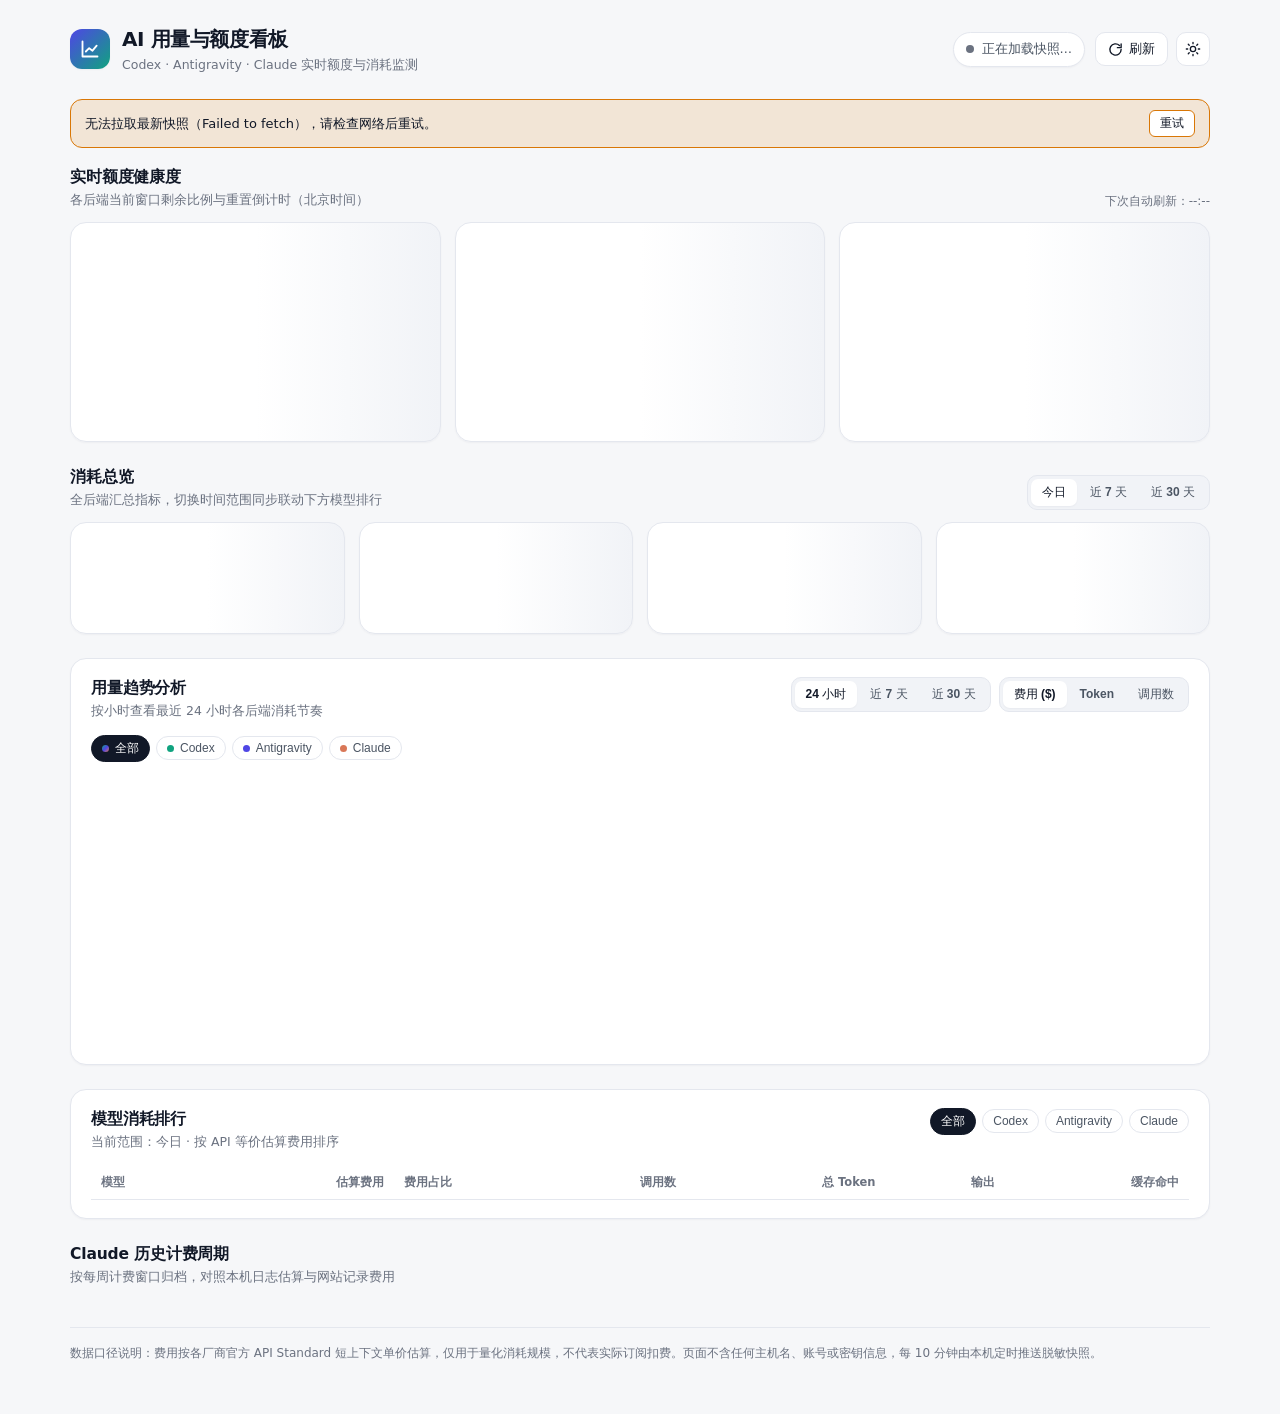
==== usage/index.html @ bea61a05 "用量看板：新增 /usage/ 可视化页面" ====
<!doctype html>
<html lang="zh-CN">
<head>
  <meta charset="utf-8">
  <meta name="viewport" content="width=device-width, initial-scale=1, viewport-fit=cover">
  <meta name="color-scheme" content="light dark">
  <title>AI 用量与额度看板 · Token Telemetry</title>
  <link rel="stylesheet" href="styles.css">
</head>
<body>
  <div class="app-shell">
    <!-- Top Bar -->
    <header class="topbar">
      <div class="topbar-left">
        <div class="brand-row">
          <span class="brand-mark" aria-hidden="true">
            <svg width="20" height="20" viewBox="0 0 24 24" fill="none" stroke="currentColor" stroke-width="2.2" stroke-linecap="round" stroke-linejoin="round">
              <path d="M3 3v18h18"/>
              <path d="M7 15l4-4 4 3 5-6"/>
            </svg>
          </span>
          <div>
            <h1 class="brand-title">AI 用量与额度看板</h1>
            <p class="brand-sub">Codex · Antigravity · Claude 实时额度与消耗监测</p>
          </div>
        </div>
      </div>

      <div class="topbar-right">
        <div class="sync-pill" id="syncPill" title="每 10 分钟由本机自动同步">
          <span class="sync-dot" id="syncDot"></span>
          <span id="syncText">正在加载快照…</span>
        </div>
        <div class="topbar-actions">
          <button class="icon-btn" id="refreshBtn" type="button" title="立即刷新数据">
            <svg class="refresh-icon" width="15" height="15" viewBox="0 0 24 24" fill="none" stroke="currentColor" stroke-width="2.2" stroke-linecap="round" stroke-linejoin="round">
              <path d="M21 12a9 9 0 1 1-2.64-6.36"/>
              <polyline points="21 3 21 9 15 9"/>
            </svg>
            <span class="btn-label" id="refreshLabel">刷新</span>
          </button>
          <button class="icon-btn icon-only" id="themeBtn" type="button" title="切换明暗主题" aria-label="切换明暗主题">
            <svg id="themeIconSun" width="16" height="16" viewBox="0 0 24 24" fill="none" stroke="currentColor" stroke-width="2" stroke-linecap="round" stroke-linejoin="round">
              <circle cx="12" cy="12" r="4"/>
              <path d="M12 2v2M12 20v2M4.93 4.93l1.41 1.41M17.66 17.66l1.41 1.41M2 12h2M20 12h2M6.34 17.66l-1.41 1.41M19.07 4.93l-1.41 1.41"/>
            </svg>
            <svg id="themeIconMoon" width="16" height="16" viewBox="0 0 24 24" fill="none" stroke="currentColor" stroke-width="2" stroke-linecap="round" stroke-linejoin="round" style="display:none">
              <path d="M21 12.79A9 9 0 1 1 11.21 3 7 7 0 0 0 21 12.79z"/>
            </svg>
          </button>
        </div>
      </div>
    </header>

    <!-- Error / Notice Banner -->
    <div class="notice-banner" id="noticeBanner" hidden>
      <span id="noticeText"></span>
      <button class="notice-retry" id="noticeRetry" type="button">重试</button>
    </div>

    <!-- Section 1: Quota Command Deck -->
    <section class="section" aria-labelledby="sec-quota">
      <div class="section-head">
        <div>
          <h2 class="section-title" id="sec-quota">实时额度健康度</h2>
          <p class="section-desc">各后端当前窗口剩余比例与重置倒计时（北京时间）</p>
        </div>
        <div class="countdown-meta" id="nextRefreshMeta">下次自动刷新：--:--</div>
      </div>
      <div class="quota-grid" id="quotaGrid">
        <div class="card skeleton-card"></div>
        <div class="card skeleton-card"></div>
        <div class="card skeleton-card"></div>
      </div>
    </section>

    <!-- Section 2: Executive KPI Strip -->
    <section class="section" aria-labelledby="sec-kpi">
      <div class="section-head">
        <div>
          <h2 class="section-title" id="sec-kpi">消耗总览</h2>
          <p class="section-desc">全后端汇总指标，切换时间范围同步联动下方模型排行</p>
        </div>
        <div class="segmented" id="kpiRangeGroup" role="tablist" aria-label="汇总时间范围">
          <button class="seg-btn active" data-range="today" role="tab" aria-selected="true">今日</button>
          <button class="seg-btn" data-range="d7" role="tab" aria-selected="false">近 7 天</button>
          <button class="seg-btn" data-range="d30" role="tab" aria-selected="false">近 30 天</button>
        </div>
      </div>
      <div class="kpi-grid" id="kpiGrid">
        <div class="card skeleton-kpi"></div>
        <div class="card skeleton-kpi"></div>
        <div class="card skeleton-kpi"></div>
        <div class="card skeleton-kpi"></div>
      </div>
    </section>

    <!-- Section 3: Trend Explorer -->
    <section class="section" aria-labelledby="sec-trend">
      <div class="card chart-card">
        <div class="chart-header">
          <div>
            <h2 class="section-title" id="sec-trend">用量趋势分析</h2>
            <p class="section-desc" id="chartSubtitle">按小时查看最近 24 小时各后端消耗节奏</p>
          </div>
          <div class="chart-controls">
            <div class="segmented" id="trendSpanGroup" role="tablist" aria-label="趋势时间跨度">
              <button class="seg-btn active" data-span="24h" role="tab" aria-selected="true">24 小时</button>
              <button class="seg-btn" data-span="7d" role="tab" aria-selected="false">近 7 天</button>
              <button class="seg-btn" data-span="30d" role="tab" aria-selected="false">近 30 天</button>
            </div>
            <div class="segmented" id="trendMetricGroup" role="tablist" aria-label="趋势指标">
              <button class="seg-btn active" data-metric="cost_usd" role="tab" aria-selected="true">费用 ($)</button>
              <button class="seg-btn" data-metric="total_tokens" role="tab" aria-selected="false">Token</button>
              <button class="seg-btn" data-metric="requests" role="tab" aria-selected="false">调用数</button>
            </div>
          </div>
        </div>

        <div class="chart-subbar">
          <div class="filter-chips" id="backendFilterGroup" aria-label="后端筛选">
            <button class="chip active" data-backend="all"><span class="chip-dot dot-all"></span>全部</button>
            <button class="chip" data-backend="codex"><span class="chip-dot dot-codex"></span>Codex</button>
            <button class="chip" data-backend="antigravity"><span class="chip-dot dot-antigravity"></span>Antigravity</button>
            <button class="chip" data-backend="claude"><span class="chip-dot dot-claude"></span>Claude</button>
          </div>
          <div class="chart-stats" id="chartStats"></div>
        </div>

        <div class="chart-stage" id="chartStage">
          <svg id="trendSvg" class="trend-svg" viewBox="0 0 920 270" preserveAspectRatio="none" role="img" aria-label="用量趋势堆叠柱状图"></svg>
          <div class="chart-tooltip" id="chartTooltip" hidden></div>
        </div>
      </div>
    </section>

    <!-- Section 4: Model Consumption Leaderboard -->
    <section class="section" aria-labelledby="sec-models">
      <div class="card table-card">
        <div class="table-header">
          <div>
            <h2 class="section-title" id="sec-models">模型消耗排行</h2>
            <p class="section-desc" id="modelSubtitle">当前范围：今日 · 按 API 等价估算费用排序</p>
          </div>
          <div class="filter-chips compact" id="modelBackendFilter" aria-label="按后端筛选模型">
            <button class="chip active" data-backend="all">全部</button>
            <button class="chip" data-backend="codex">Codex</button>
            <button class="chip" data-backend="antigravity">Antigravity</button>
            <button class="chip" data-backend="claude">Claude</button>
          </div>
        </div>
        <div class="table-wrap">
          <table class="data-table" id="modelTable">
            <thead>
              <tr>
                <th>模型</th>
                <th class="num">估算费用</th>
                <th class="bar-col">费用占比</th>
                <th class="num">调用数</th>
                <th class="num">总 Token</th>
                <th class="num">输出</th>
                <th class="num">缓存命中</th>
              </tr>
            </thead>
            <tbody id="modelTableBody"></tbody>
          </table>
        </div>
      </div>
    </section>

    <!-- Section 5: Claude Historical Billing Cycles -->
    <section class="section" aria-labelledby="sec-cycles">
      <div class="section-head">
        <div>
          <h2 class="section-title" id="sec-cycles">Claude 历史计费周期</h2>
          <p class="section-desc">按每周计费窗口归档，对照本机日志估算与网站记录费用</p>
        </div>
      </div>
      <div class="cycles-grid" id="cyclesGrid"></div>
    </section>

    <footer class="footer">
      <p>数据口径说明：费用按各厂商官方 API Standard 短上下文单价估算，仅用于量化消耗规模，不代表实际订阅扣费。页面不含任何主机名、账号或密钥信息，每 10 分钟由本机定时推送脱敏快照。</p>
      <p class="footer-meta" id="footerMeta"></p>
    </footer>
  </div>

  <script src="app.js"></script>
</body>
</html>
---- usage/styles.css ----
:root {
  --bg: #f6f7f9;
  --surface: #ffffff;
  --surface-subtle: #f1f3f7;
  --surface-hover: #f8f9fb;
  --border: #e4e7ee;
  --border-strong: #d2d7e2;
  --text: #111827;
  --text-secondary: #4b5563;
  --text-muted: #6b7280;
  --shadow-sm: 0 1px 2px rgba(15, 23, 42, 0.04);
  --shadow-md: 0 8px 24px rgba(15, 23, 42, 0.07);

  --codex: #10a37f;
  --codex-soft: rgba(16, 163, 127, 0.12);
  --agy: #4f46e5;
  --agy-soft: rgba(79, 70, 229, 0.12);
  --claude: #d97757;
  --claude-soft: rgba(217, 119, 87, 0.14);

  --ok: #16a34a;
  --ok-soft: rgba(22, 163, 74, 0.12);
  --warn: #d97706;
  --warn-soft: rgba(217, 119, 6, 0.14);
  --danger: #dc2626;
  --danger-soft: rgba(220, 38, 38, 0.12);

  --radius-lg: 16px;
  --radius-md: 12px;
  --radius-sm: 8px;
  --font-sans: -apple-system, BlinkMacSystemFont, "PingFang SC", "Hiragino Sans GB", "Microsoft YaHei", "Inter", system-ui, sans-serif;
  --font-mono: ui-monospace, SFMono-Regular, Menlo, Monaco, Consolas, monospace;
}

[data-theme="dark"] {
  --bg: #0b0e14;
  --surface: #131722;
  --surface-subtle: #1a2030;
  --surface-hover: #1d2436;
  --border: #232b3e;
  --border-strong: #323d57;
  --text: #f3f4f6;
  --text-secondary: #cbd5e1;
  --text-muted: #94a3b8;
  --shadow-sm: 0 1px 2px rgba(0, 0, 0, 0.25);
  --shadow-md: 0 12px 30px rgba(0, 0, 0, 0.45);

  --codex: #19c39b;
  --codex-soft: rgba(25, 195, 155, 0.16);
  --agy: #7c7aff;
  --agy-soft: rgba(124, 122, 255, 0.18);
  --claude: #ea8c6e;
  --claude-soft: rgba(234, 140, 110, 0.18);

  --ok: #22c55e;
  --ok-soft: rgba(34, 197, 94, 0.16);
  --warn: #f59e0b;
  --warn-soft: rgba(245, 158, 11, 0.18);
  --danger: #ef4444;
  --danger-soft: rgba(239, 68, 68, 0.18);
}

*, *::before, *::after {
  box-sizing: border-box;
}

html, body {
  margin: 0;
  padding: 0;
  background: var(--bg);
  color: var(--text);
  font-family: var(--font-sans);
  font-size: 14px;
  line-height: 1.5;
  -webkit-font-smoothing: antialiased;
}

.app-shell {
  max-width: 1180px;
  margin: 0 auto;
  padding: 24px 20px 48px;
}

/* Topbar */
.topbar {
  display: flex;
  align-items: center;
  justify-content: space-between;
  gap: 16px;
  flex-wrap: wrap;
  margin-bottom: 24px;
}

.brand-row {
  display: flex;
  align-items: center;
  gap: 12px;
}

.brand-mark {
  width: 40px;
  height: 40px;
  border-radius: 12px;
  display: inline-flex;
  align-items: center;
  justify-content: center;
  background: linear-gradient(135deg, var(--agy), var(--codex));
  color: #fff;
  box-shadow: var(--shadow-sm);
  flex-shrink: 0;
}

.brand-title {
  margin: 0;
  font-size: 20px;
  font-weight: 700;
  letter-spacing: -0.02em;
}

.brand-sub {
  margin: 2px 0 0;
  font-size: 12.5px;
  color: var(--text-muted);
}

.topbar-right {
  display: flex;
  align-items: center;
  gap: 10px;
  flex-wrap: wrap;
}

.sync-pill {
  display: inline-flex;
  align-items: center;
  gap: 8px;
  padding: 7px 12px;
  border-radius: 999px;
  background: var(--surface);
  border: 1px solid var(--border);
  font-size: 12.5px;
  color: var(--text-secondary);
  box-shadow: var(--shadow-sm);
  font-variant-numeric: tabular-nums;
}

.sync-dot {
  width: 8px;
  height: 8px;
  border-radius: 50%;
  background: var(--text-muted);
  flex-shrink: 0;
}

.sync-dot.fresh {
  background: var(--ok);
  box-shadow: 0 0 0 4px var(--ok-soft);
}

.sync-dot.delayed {
  background: var(--warn);
  box-shadow: 0 0 0 4px var(--warn-soft);
}

.sync-dot.stale {
  background: var(--danger);
  box-shadow: 0 0 0 4px var(--danger-soft);
}

.topbar-actions {
  display: flex;
  align-items: center;
  gap: 8px;
}

.icon-btn {
  display: inline-flex;
  align-items: center;
  gap: 6px;
  height: 34px;
  padding: 0 12px;
  border-radius: 10px;
  border: 1px solid var(--border);
  background: var(--surface);
  color: var(--text);
  font-size: 12.5px;
  font-weight: 500;
  cursor: pointer;
  transition: background 0.15s ease, border-color 0.15s ease;
}

.icon-btn:hover {
  background: var(--surface-hover);
  border-color: var(--border-strong);
}

.icon-btn.icon-only {
  width: 34px;
  padding: 0;
  justify-content: center;
}

.icon-btn.loading .refresh-icon {
  animation: spin 0.9s linear infinite;
}

@keyframes spin {
  to { transform: rotate(360deg); }
}

/* Notice banner */
.notice-banner {
  display: flex;
  align-items: center;
  justify-content: space-between;
  gap: 12px;
  padding: 10px 14px;
  border-radius: var(--radius-md);
  background: var(--warn-soft);
  border: 1px solid var(--warn);
  color: var(--text);
  margin-bottom: 18px;
  font-size: 13px;
}

.notice-retry {
  padding: 4px 10px;
  border-radius: 6px;
  border: 1px solid var(--warn);
  background: var(--surface);
  color: var(--text);
  font-size: 12px;
  cursor: pointer;
}

/* Sections */
.section {
  margin-bottom: 24px;
}

.section-head {
  display: flex;
  align-items: flex-end;
  justify-content: space-between;
  gap: 12px;
  flex-wrap: wrap;
  margin-bottom: 12px;
}

.section-title {
  margin: 0;
  font-size: 15.5px;
  font-weight: 650;
  letter-spacing: -0.01em;
}

.section-desc {
  margin: 2px 0 0;
  font-size: 12.5px;
  color: var(--text-muted);
}

.countdown-meta {
  font-size: 12px;
  color: var(--text-muted);
  font-variant-numeric: tabular-nums;
}

/* Cards */
.card {
  background: var(--surface);
  border: 1px solid var(--border);
  border-radius: var(--radius-lg);
  box-shadow: var(--shadow-sm);
}

/* Quota Grid */
.quota-grid {
  display: grid;
  grid-template-columns: repeat(3, minmax(0, 1fr));
  gap: 14px;
}

.quota-card {
  padding: 16px 18px;
  display: flex;
  flex-direction: column;
  justify-content: space-between;
  gap: 14px;
  position: relative;
  overflow: hidden;
}

.quota-card::before {
  content: "";
  position: absolute;
  top: 0;
  left: 0;
  right: 0;
  height: 3px;
  background: var(--accent, var(--border));
}

.quota-card.theme-codex { --accent: var(--codex); --accent-soft: var(--codex-soft); }
.quota-card.theme-antigravity { --accent: var(--agy); --accent-soft: var(--agy-soft); }
.quota-card.theme-claude { --accent: var(--claude); --accent-soft: var(--claude-soft); }

.quota-head {
  display: flex;
  align-items: center;
  justify-content: space-between;
  gap: 8px;
}

.backend-identity {
  display: flex;
  align-items: center;
  gap: 8px;
}

.backend-dot {
  width: 9px;
  height: 9px;
  border-radius: 50%;
  background: var(--accent);
}

.backend-name {
  font-size: 15px;
  font-weight: 650;
}

.status-badge {
  font-size: 11px;
  font-weight: 600;
  padding: 2px 8px;
  border-radius: 999px;
  background: var(--ok-soft);
  color: var(--ok);
}

.status-badge.local-only {
  background: var(--surface-subtle);
  color: var(--text-muted);
}

.status-badge.warn {
  background: var(--warn-soft);
  color: var(--warn);
}

.quota-windows {
  display: flex;
  flex-direction: column;
  gap: 11px;
}

.quota-group-label {
  font-size: 11px;
  font-weight: 600;
  text-transform: uppercase;
  letter-spacing: 0.04em;
  color: var(--text-muted);
  margin-bottom: 2px;
}

.win-item {
  display: flex;
  flex-direction: column;
  gap: 5px;
}

.win-top {
  display: flex;
  align-items: baseline;
  justify-content: space-between;
  gap: 8px;
}

.win-label {
  font-size: 12.5px;
  color: var(--text-secondary);
  font-weight: 500;
}

.win-pct {
  font-size: 16px;
  font-weight: 700;
  font-variant-numeric: tabular-nums;
  letter-spacing: -0.02em;
}

.win-pct.healthy { color: var(--accent); }
.win-pct.caution { color: var(--warn); }
.win-pct.critical { color: var(--danger); }

.progress-track {
  height: 8px;
  border-radius: 999px;
  background: var(--surface-subtle);
  overflow: hidden;
  position: relative;
}

.progress-fill {
  height: 100%;
  border-radius: 999px;
  background: var(--accent);
  transition: width 0.35s ease;
}

.progress-fill.caution { background: var(--warn); }
.progress-fill.critical { background: var(--danger); }

.win-reset {
  font-size: 11.5px;
  color: var(--text-muted);
  font-variant-numeric: tabular-nums;
}

.quota-empty-box {
  padding: 12px;
  border-radius: var(--radius-sm);
  background: var(--surface-subtle);
  font-size: 12.5px;
  color: var(--text-secondary);
  display: flex;
  flex-direction: column;
  gap: 4px;
}

.quota-foot {
  padding-top: 10px;
  border-top: 1px dashed var(--border);
  display: grid;
  grid-template-columns: repeat(3, minmax(0, 1fr));
  gap: 6px;
}

.qfoot-item {
  display: flex;
  flex-direction: column;
}

.qfoot-label {
  font-size: 11px;
  color: var(--text-muted);
}

.qfoot-val {
  font-size: 13px;
  font-weight: 600;
  font-variant-numeric: tabular-nums;
}

/* Segmented Controls */
.segmented {
  display: inline-flex;
  background: var(--surface-subtle);
  padding: 3px;
  border-radius: 10px;
  border: 1px solid var(--border);
  gap: 2px;
}

.seg-btn {
  border: none;
  background: transparent;
  color: var(--text-secondary);
  font-size: 12px;
  font-weight: 550;
  padding: 5px 11px;
  border-radius: 7px;
  cursor: pointer;
  transition: background 0.15s ease, color 0.15s ease;
  white-space: nowrap;
}

.seg-btn:hover {
  color: var(--text);
}

.seg-btn.active {
  background: var(--surface);
  color: var(--text);
  box-shadow: var(--shadow-sm);
}

/* KPI Grid */
.kpi-grid {
  display: grid;
  grid-template-columns: repeat(4, minmax(0, 1fr));
  gap: 14px;
}

.kpi-card {
  padding: 16px 18px;
  display: flex;
  flex-direction: column;
  gap: 8px;
}

.kpi-label {
  font-size: 12.5px;
  color: var(--text-muted);
  display: flex;
  align-items: center;
  justify-content: space-between;
  gap: 6px;
}

.kpi-value {
  font-size: 26px;
  font-weight: 750;
  letter-spacing: -0.03em;
  line-height: 1.15;
  font-variant-numeric: tabular-nums;
}

.kpi-sub {
  font-size: 12px;
  color: var(--text-secondary);
  font-variant-numeric: tabular-nums;
  display: flex;
  align-items: center;
  gap: 6px;
  flex-wrap: wrap;
}

.delta-pill {
  font-size: 11px;
  font-weight: 600;
  padding: 1px 6px;
  border-radius: 6px;
  background: var(--surface-subtle);
  color: var(--text-secondary);
}

.delta-pill.up { background: var(--warn-soft); color: var(--warn); }
.delta-pill.down { background: var(--ok-soft); color: var(--ok); }

.token-split-bar {
  display: flex;
  height: 6px;
  border-radius: 999px;
  overflow: hidden;
  background: var(--surface-subtle);
  gap: 1px;
}

.split-cached { background: var(--codex); }
.split-fresh { background: var(--agy); }
.split-output { background: var(--claude); }

/* Chart Card */
.chart-card {
  padding: 18px 20px;
}

.chart-header {
  display: flex;
  align-items: flex-start;
  justify-content: space-between;
  gap: 14px;
  flex-wrap: wrap;
  margin-bottom: 14px;
}

.chart-controls {
  display: flex;
  align-items: center;
  gap: 8px;
  flex-wrap: wrap;
}

.chart-subbar {
  display: flex;
  align-items: center;
  justify-content: space-between;
  gap: 12px;
  flex-wrap: wrap;
  margin-bottom: 14px;
}

.filter-chips {
  display: flex;
  align-items: center;
  gap: 6px;
  flex-wrap: wrap;
}

.chip {
  display: inline-flex;
  align-items: center;
  gap: 6px;
  padding: 4px 10px;
  border-radius: 999px;
  border: 1px solid var(--border);
  background: var(--surface);
  color: var(--text-secondary);
  font-size: 12px;
  font-weight: 500;
  cursor: pointer;
  transition: all 0.15s ease;
}

.chip:hover {
  border-color: var(--border-strong);
  color: var(--text);
}

.chip.active {
  background: var(--text);
  color: var(--surface);
  border-color: var(--text);
}

.chip-dot {
  width: 7px;
  height: 7px;
  border-radius: 50%;
}

.dot-all { background: linear-gradient(135deg, var(--codex), var(--agy), var(--claude)); }
.dot-codex { background: var(--codex); }
.dot-antigravity { background: var(--agy); }
.dot-claude { background: var(--claude); }

.chart-stats {
  display: flex;
  align-items: center;
  gap: 16px;
  font-size: 12px;
  color: var(--text-muted);
  font-variant-numeric: tabular-nums;
}

.chart-stats strong {
  color: var(--text);
  font-weight: 650;
}

.chart-stage {
  position: relative;
  width: 100%;
  height: 270px;
}

.trend-svg {
  width: 100%;
  height: 100%;
  display: block;
  overflow: visible;
}

.grid-line {
  stroke: var(--border);
  stroke-width: 1;
  stroke-dasharray: 3 3;
}

.axis-label {
  fill: var(--text-muted);
  font-size: 11px;
  font-family: var(--font-mono);
}

.bar-hit {
  fill: transparent;
  cursor: pointer;
}

.bar-hit:hover, .bar-hit.active {
  fill: var(--surface-subtle);
  opacity: 0.55;
}

.chart-tooltip {
  position: absolute;
  pointer-events: none;
  z-index: 20;
  min-width: 185px;
  padding: 10px 12px;
  border-radius: 10px;
  background: var(--surface);
  border: 1px solid var(--border-strong);
  box-shadow: var(--shadow-md);
  font-size: 12px;
  font-variant-numeric: tabular-nums;
}

.tt-title {
  font-weight: 650;
  margin-bottom: 6px;
  padding-bottom: 5px;
  border-bottom: 1px solid var(--border);
}

.tt-row {
  display: flex;
  align-items: center;
  justify-content: space-between;
  gap: 12px;
  margin-top: 3px;
}

.tt-name {
  display: inline-flex;
  align-items: center;
  gap: 6px;
  color: var(--text-secondary);
}

.tt-total {
  margin-top: 6px;
  padding-top: 5px;
  border-top: 1px dashed var(--border);
  font-weight: 650;
}

/* Table Card */
.table-card {
  padding: 18px 20px;
}

.table-header {
  display: flex;
  align-items: flex-start;
  justify-content: space-between;
  gap: 12px;
  flex-wrap: wrap;
  margin-bottom: 14px;
}

.table-wrap {
  overflow-x: auto;
  -webkit-overflow-scrolling: touch;
}

.data-table {
  width: 100%;
  border-collapse: collapse;
  font-size: 13px;
  font-variant-numeric: tabular-nums;
}

.data-table th {
  text-align: left;
  font-size: 11.5px;
  font-weight: 600;
  color: var(--text-muted);
  padding: 8px 10px;
  border-bottom: 1px solid var(--border);
  white-space: nowrap;
}

.data-table td {
  padding: 10px 10px;
  border-bottom: 1px solid var(--border);
  white-space: nowrap;
}

.data-table tbody tr:last-child td {
  border-bottom: none;
}

.data-table tbody tr:hover {
  background: var(--surface-hover);
}

.data-table th.num, .data-table td.num {
  text-align: right;
}

.model-cell {
  display: flex;
  align-items: center;
  gap: 8px;
}

.model-name {
  font-family: var(--font-mono);
  font-size: 12.5px;
  font-weight: 600;
}

.backend-tag {
  font-size: 10.5px;
  padding: 1px 6px;
  border-radius: 5px;
  font-weight: 600;
}

.backend-tag.codex { background: var(--codex-soft); color: var(--codex); }
.backend-tag.antigravity { background: var(--agy-soft); color: var(--agy); }
.backend-tag.claude { background: var(--claude-soft); color: var(--claude); }

.bar-col {
  width: 140px;
}

.share-bar-wrap {
  display: flex;
  align-items: center;
  gap: 8px;
}

.share-track {
  flex: 1;
  height: 6px;
  border-radius: 999px;
  background: var(--surface-subtle);
  overflow: hidden;
  min-width: 60px;
}

.share-fill {
  height: 100%;
  border-radius: 999px;
}

.share-pct {
  font-size: 11.5px;
  color: var(--text-muted);
  width: 38px;
  text-align: right;
}

.empty-state {
  text-align: center;
  padding: 28px 16px;
  color: var(--text-muted);
  font-size: 13px;
}

/* Claude Cycles */
.cycles-grid {
  display: grid;
  grid-template-columns: repeat(3, minmax(0, 1fr));
  gap: 14px;
}

.cycle-card {
  padding: 16px 18px;
  display: flex;
  flex-direction: column;
  gap: 12px;
}

.cycle-head {
  display: flex;
  align-items: center;
  justify-content: space-between;
  gap: 8px;
}

.cycle-period {
  font-size: 14px;
  font-weight: 650;
  font-variant-numeric: tabular-nums;
}

.cycle-tag {
  font-size: 11px;
  padding: 2px 8px;
  border-radius: 999px;
  background: var(--surface-subtle);
  color: var(--text-muted);
  font-weight: 550;
}

.cycle-tag.current {
  background: var(--claude-soft);
  color: var(--claude);
}

.cycle-metrics {
  display: grid;
  grid-template-columns: repeat(2, minmax(0, 1fr));
  gap: 8px;
  padding: 10px 12px;
  border-radius: var(--radius-sm);
  background: var(--surface-subtle);
}

.cm-label {
  font-size: 11px;
  color: var(--text-muted);
}

.cm-val {
  font-size: 15px;
  font-weight: 700;
  font-variant-numeric: tabular-nums;
}

.cycle-models {
  display: flex;
  flex-direction: column;
  gap: 6px;
}

.cycle-model-row {
  display: flex;
  align-items: center;
  justify-content: space-between;
  gap: 8px;
  font-size: 12px;
  font-variant-numeric: tabular-nums;
}

.cycle-model-name {
  font-family: var(--font-mono);
  color: var(--text-secondary);
  overflow: hidden;
  text-overflow: ellipsis;
}

/* Footer */
.footer {
  margin-top: 28px;
  padding-top: 16px;
  border-top: 1px solid var(--border);
  font-size: 12px;
  color: var(--text-muted);
  display: flex;
  flex-direction: column;
  gap: 4px;
}

.footer p { margin: 0; }

/* Skeletons */
.skeleton-card { height: 220px; background: linear-gradient(90deg, var(--surface) 25%, var(--surface-subtle) 50%, var(--surface) 75%); background-size: 200% 100%; animation: shimmer 1.4s infinite; }
.skeleton-kpi { height: 112px; background: linear-gradient(90deg, var(--surface) 25%, var(--surface-subtle) 50%, var(--surface) 75%); background-size: 200% 100%; animation: shimmer 1.4s infinite; }

@keyframes shimmer {
  0% { background-position: 200% 0; }
  100% { background-position: -200% 0; }
}

/* Responsive */
@media (max-width: 980px) {
  .quota-grid, .cycles-grid {
    grid-template-columns: repeat(2, minmax(0, 1fr));
  }
  .kpi-grid {
    grid-template-columns: repeat(2, minmax(0, 1fr));
  }
}

@media (max-width: 640px) {
  .app-shell {
    padding: 16px 14px 36px;
  }
  .quota-grid, .cycles-grid {
    grid-template-columns: 1fr;
  }
  .kpi-grid {
    grid-template-columns: repeat(2, minmax(0, 1fr));
    gap: 10px;
  }
  .kpi-value {
    font-size: 21px;
  }
  .chart-card, .table-card {
    padding: 14px;
  }
  .chart-stage {
    height: 225px;
  }
  .bar-col {
    display: none;
  }
  .btn-label {
    display: none;
  }
}
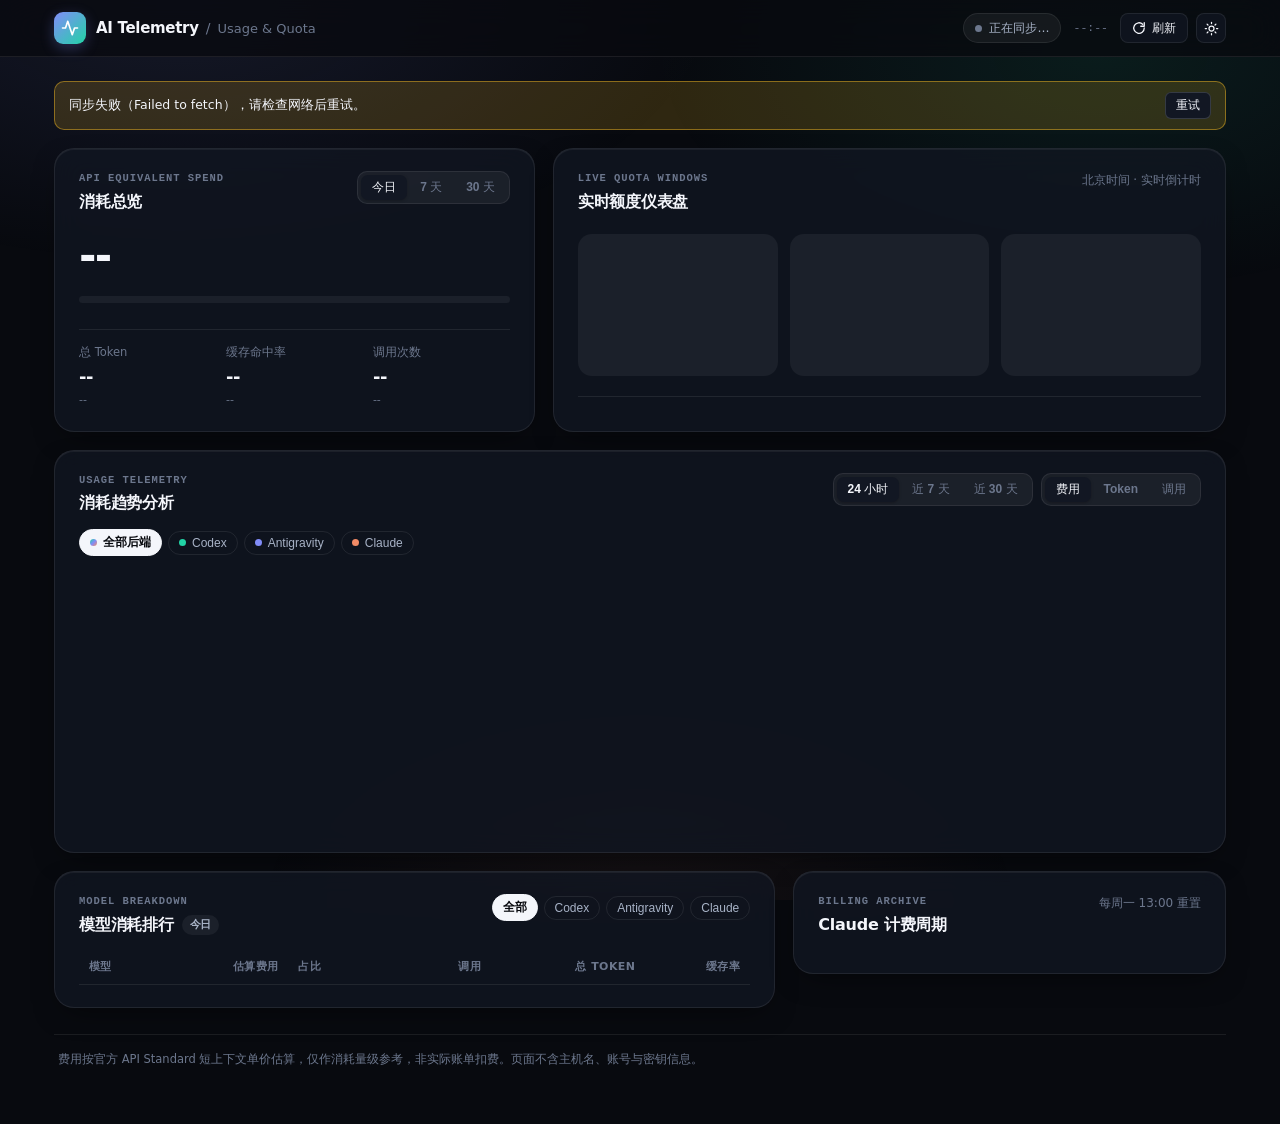
==== commit f5bbe4cd: "用量看板：重构为深色 Bento 仪表盘与环形额度图，修复 SVG 比例拉伸" ====
--- a/usage/index.html
+++ b/usage/index.html
@@ -3,187 +3,218 @@
 <head>
   <meta charset="utf-8">
   <meta name="viewport" content="width=device-width, initial-scale=1, viewport-fit=cover">
-  <meta name="color-scheme" content="light dark">
-  <title>AI 用量与额度看板 · Token Telemetry</title>
+  <meta name="color-scheme" content="dark light">
+  <title>AI Telemetry · 用量与额度看板</title>
   <link rel="stylesheet" href="styles.css">
 </head>
 <body>
-  <div class="app-shell">
-    <!-- Top Bar -->
-    <header class="topbar">
-      <div class="topbar-left">
-        <div class="brand-row">
-          <span class="brand-mark" aria-hidden="true">
-            <svg width="20" height="20" viewBox="0 0 24 24" fill="none" stroke="currentColor" stroke-width="2.2" stroke-linecap="round" stroke-linejoin="round">
-              <path d="M3 3v18h18"/>
-              <path d="M7 15l4-4 4 3 5-6"/>
-            </svg>
-          </span>
-          <div>
-            <h1 class="brand-title">AI 用量与额度看板</h1>
-            <p class="brand-sub">Codex · Antigravity · Claude 实时额度与消耗监测</p>
-          </div>
-        </div>
-      </div>
-
-      <div class="topbar-right">
-        <div class="sync-pill" id="syncPill" title="每 10 分钟由本机自动同步">
-          <span class="sync-dot" id="syncDot"></span>
-          <span id="syncText">正在加载快照…</span>
-        </div>
-        <div class="topbar-actions">
-          <button class="icon-btn" id="refreshBtn" type="button" title="立即刷新数据">
-            <svg class="refresh-icon" width="15" height="15" viewBox="0 0 24 24" fill="none" stroke="currentColor" stroke-width="2.2" stroke-linecap="round" stroke-linejoin="round">
-              <path d="M21 12a9 9 0 1 1-2.64-6.36"/>
-              <polyline points="21 3 21 9 15 9"/>
-            </svg>
-            <span class="btn-label" id="refreshLabel">刷新</span>
-          </button>
-          <button class="icon-btn icon-only" id="themeBtn" type="button" title="切换明暗主题" aria-label="切换明暗主题">
-            <svg id="themeIconSun" width="16" height="16" viewBox="0 0 24 24" fill="none" stroke="currentColor" stroke-width="2" stroke-linecap="round" stroke-linejoin="round">
-              <circle cx="12" cy="12" r="4"/>
-              <path d="M12 2v2M12 20v2M4.93 4.93l1.41 1.41M17.66 17.66l1.41 1.41M2 12h2M20 12h2M6.34 17.66l-1.41 1.41M19.07 4.93l-1.41 1.41"/>
-            </svg>
-            <svg id="themeIconMoon" width="16" height="16" viewBox="0 0 24 24" fill="none" stroke="currentColor" stroke-width="2" stroke-linecap="round" stroke-linejoin="round" style="display:none">
-              <path d="M21 12.79A9 9 0 1 1 11.21 3 7 7 0 0 0 21 12.79z"/>
-            </svg>
-          </button>
-        </div>
-      </div>
-    </header>
-
-    <!-- Error / Notice Banner -->
+  <div class="ambient-bg" aria-hidden="true"></div>
+
+  <!-- Sticky Translucent Navbar -->
+  <nav class="navbar">
+    <div class="nav-inner">
+      <div class="nav-brand">
+        <div class="logo-badge" aria-hidden="true">
+          <svg width="18" height="18" viewBox="0 0 24 24" fill="none" stroke="currentColor" stroke-width="2.2" stroke-linecap="round" stroke-linejoin="round">
+            <polyline points="22 12 18 12 15 21 9 3 6 12 2 12"/>
+          </svg>
+        </div>
+        <div class="brand-text">
+          <span class="brand-name">AI Telemetry</span>
+          <span class="brand-sep">/</span>
+          <span class="brand-sub">Usage &amp; Quota</span>
+        </div>
+      </div>
+
+      <div class="nav-right">
+        <div class="status-chip" id="syncPill" title="每 10 分钟由本机自动推送脱敏快照">
+          <span class="pulse-dot" id="syncDot"></span>
+          <span id="syncText">正在同步…</span>
+        </div>
+        <span class="next-sync-tag" id="nextRefreshMeta">--:--</span>
+        <button class="nav-btn" id="refreshBtn" type="button" title="立即刷新">
+          <svg class="spin-target" width="14" height="14" viewBox="0 0 24 24" fill="none" stroke="currentColor" stroke-width="2.2" stroke-linecap="round" stroke-linejoin="round">
+            <path d="M21 12a9 9 0 1 1-2.64-6.36"/>
+            <polyline points="21 3 21 9 15 9"/>
+          </svg>
+          <span class="nav-btn-text" id="refreshLabel">刷新</span>
+        </button>
+        <button class="nav-btn icon-only" id="themeBtn" type="button" title="切换浅色 / 深色主题" aria-label="切换主题">
+          <svg id="themeIconSun" width="15" height="15" viewBox="0 0 24 24" fill="none" stroke="currentColor" stroke-width="2" stroke-linecap="round" stroke-linejoin="round">
+            <circle cx="12" cy="12" r="4"/>
+            <path d="M12 2v2M12 20v2M4.93 4.93l1.41 1.41M17.66 17.66l1.41 1.41M2 12h2M20 12h2M6.34 17.66l-1.41 1.41M19.07 4.93l-1.41 1.41"/>
+          </svg>
+          <svg id="themeIconMoon" width="15" height="15" viewBox="0 0 24 24" fill="none" stroke="currentColor" stroke-width="2" stroke-linecap="round" stroke-linejoin="round" style="display:none">
+            <path d="M21 12.79A9 9 0 1 1 11.21 3 7 7 0 0 0 21 12.79z"/>
+          </svg>
+        </button>
+      </div>
+    </div>
+  </nav>
+
+  <main class="container">
+    <!-- Notice Banner -->
     <div class="notice-banner" id="noticeBanner" hidden>
       <span id="noticeText"></span>
       <button class="notice-retry" id="noticeRetry" type="button">重试</button>
     </div>
 
-    <!-- Section 1: Quota Command Deck -->
-    <section class="section" aria-labelledby="sec-quota">
-      <div class="section-head">
+    <!-- ROW 1: Bento Hero (Spend Overview + Live Quota Rings) -->
+    <section class="bento-hero">
+      <!-- Left: Spend & Core Telemetry -->
+      <article class="panel hero-spend" id="heroSpendCard">
+        <div class="panel-head">
+          <div>
+            <div class="eyebrow">API EQUIVALENT SPEND</div>
+            <h1 class="panel-title">消耗总览</h1>
+          </div>
+          <div class="segmented" id="kpiRangeGroup" role="tablist" aria-label="统计周期">
+            <button class="seg-btn active" data-range="today" role="tab" aria-selected="true">今日</button>
+            <button class="seg-btn" data-range="d7" role="tab" aria-selected="false">7 天</button>
+            <button class="seg-btn" data-range="d30" role="tab" aria-selected="false">30 天</button>
+          </div>
+        </div>
+
+        <div class="hero-figure-row">
+          <div class="hero-amount" id="heroAmount">--</div>
+          <div class="hero-delta" id="heroDelta"></div>
+        </div>
+
+        <!-- Backend Share Proportional Bar -->
+        <div class="share-strip-wrap">
+          <div class="share-strip" id="backendShareBar"></div>
+          <div class="share-legend" id="backendShareLegend"></div>
+        </div>
+
+        <!-- 3 Compact Telemetry Metrics -->
+        <div class="mini-metrics" id="miniMetrics">
+          <div class="mini-metric">
+            <span class="mm-label">总 Token</span>
+            <span class="mm-val" id="mmTokens">--</span>
+            <span class="mm-sub" id="mmTokensSub">--</span>
+          </div>
+          <div class="mini-metric">
+            <span class="mm-label">缓存命中率</span>
+            <span class="mm-val" id="mmCache">--</span>
+            <span class="mm-sub" id="mmCacheSub">--</span>
+          </div>
+          <div class="mini-metric">
+            <span class="mm-label">调用次数</span>
+            <span class="mm-val" id="mmReqs">--</span>
+            <span class="mm-sub" id="mmReqsSub">--</span>
+          </div>
+        </div>
+      </article>
+
+      <!-- Right: Live Quota Rings Command Deck -->
+      <article class="panel hero-quota">
+        <div class="panel-head">
+          <div>
+            <div class="eyebrow">LIVE QUOTA WINDOWS</div>
+            <h2 class="panel-title">实时额度仪表盘</h2>
+          </div>
+          <span class="panel-hint">北京时间 · 实时倒计时</span>
+        </div>
+
+        <div class="rings-grid" id="quotaRingsGrid">
+          <div class="ring-skeleton"></div>
+          <div class="ring-skeleton"></div>
+          <div class="ring-skeleton"></div>
+        </div>
+
+        <div class="quota-footer-bar" id="quotaFooterBar"></div>
+      </article>
+    </section>
+
+    <!-- ROW 2: Interactive Trend Chart -->
+    <section class="panel chart-panel">
+      <div class="chart-top">
         <div>
-          <h2 class="section-title" id="sec-quota">实时额度健康度</h2>
-          <p class="section-desc">各后端当前窗口剩余比例与重置倒计时（北京时间）</p>
-        </div>
-        <div class="countdown-meta" id="nextRefreshMeta">下次自动刷新：--:--</div>
-      </div>
-      <div class="quota-grid" id="quotaGrid">
-        <div class="card skeleton-card"></div>
-        <div class="card skeleton-card"></div>
-        <div class="card skeleton-card"></div>
+          <div class="eyebrow">USAGE TELEMETRY</div>
+          <h2 class="panel-title">消耗趋势分析</h2>
+        </div>
+        <div class="chart-toolbar">
+          <div class="segmented" id="trendSpanGroup" role="tablist" aria-label="时间跨度">
+            <button class="seg-btn active" data-span="24h" role="tab" aria-selected="true">24 小时</button>
+            <button class="seg-btn" data-span="7d" role="tab" aria-selected="false">近 7 天</button>
+            <button class="seg-btn" data-span="30d" role="tab" aria-selected="false">近 30 天</button>
+          </div>
+          <div class="segmented" id="trendMetricGroup" role="tablist" aria-label="指标切换">
+            <button class="seg-btn active" data-metric="cost_usd" role="tab" aria-selected="true">费用</button>
+            <button class="seg-btn" data-metric="total_tokens" role="tab" aria-selected="false">Token</button>
+            <button class="seg-btn" data-metric="requests" role="tab" aria-selected="false">调用</button>
+          </div>
+        </div>
+      </div>
+
+      <div class="chart-meta-row">
+        <div class="filter-pills" id="backendFilterGroup">
+          <button class="pill active" data-backend="all"><span class="pdot all"></span>全部后端</button>
+          <button class="pill" data-backend="codex"><span class="pdot codex"></span>Codex</button>
+          <button class="pill" data-backend="antigravity"><span class="pdot antigravity"></span>Antigravity</button>
+          <button class="pill" data-backend="claude"><span class="pdot claude"></span>Claude</button>
+        </div>
+        <div class="chart-kpis" id="chartStats"></div>
+      </div>
+
+      <div class="chart-canvas-wrap" id="chartStage">
+        <svg id="trendSvg" class="trend-svg" role="img" aria-label="用量趋势柱状图"></svg>
+        <div class="chart-tooltip" id="chartTooltip" hidden></div>
       </div>
     </section>
 
-    <!-- Section 2: Executive KPI Strip -->
-    <section class="section" aria-labelledby="sec-kpi">
-      <div class="section-head">
-        <div>
-          <h2 class="section-title" id="sec-kpi">消耗总览</h2>
-          <p class="section-desc">全后端汇总指标，切换时间范围同步联动下方模型排行</p>
-        </div>
-        <div class="segmented" id="kpiRangeGroup" role="tablist" aria-label="汇总时间范围">
-          <button class="seg-btn active" data-range="today" role="tab" aria-selected="true">今日</button>
-          <button class="seg-btn" data-range="d7" role="tab" aria-selected="false">近 7 天</button>
-          <button class="seg-btn" data-range="d30" role="tab" aria-selected="false">近 30 天</button>
-        </div>
-      </div>
-      <div class="kpi-grid" id="kpiGrid">
-        <div class="card skeleton-kpi"></div>
-        <div class="card skeleton-kpi"></div>
-        <div class="card skeleton-kpi"></div>
-        <div class="card skeleton-kpi"></div>
-      </div>
-    </section>
-
-    <!-- Section 3: Trend Explorer -->
-    <section class="section" aria-labelledby="sec-trend">
-      <div class="card chart-card">
-        <div class="chart-header">
-          <div>
-            <h2 class="section-title" id="sec-trend">用量趋势分析</h2>
-            <p class="section-desc" id="chartSubtitle">按小时查看最近 24 小时各后端消耗节奏</p>
-          </div>
-          <div class="chart-controls">
-            <div class="segmented" id="trendSpanGroup" role="tablist" aria-label="趋势时间跨度">
-              <button class="seg-btn active" data-span="24h" role="tab" aria-selected="true">24 小时</button>
-              <button class="seg-btn" data-span="7d" role="tab" aria-selected="false">近 7 天</button>
-              <button class="seg-btn" data-span="30d" role="tab" aria-selected="false">近 30 天</button>
-            </div>
-            <div class="segmented" id="trendMetricGroup" role="tablist" aria-label="趋势指标">
-              <button class="seg-btn active" data-metric="cost_usd" role="tab" aria-selected="true">费用 ($)</button>
-              <button class="seg-btn" data-metric="total_tokens" role="tab" aria-selected="false">Token</button>
-              <button class="seg-btn" data-metric="requests" role="tab" aria-selected="false">调用数</button>
-            </div>
-          </div>
-        </div>
-
-        <div class="chart-subbar">
-          <div class="filter-chips" id="backendFilterGroup" aria-label="后端筛选">
-            <button class="chip active" data-backend="all"><span class="chip-dot dot-all"></span>全部</button>
-            <button class="chip" data-backend="codex"><span class="chip-dot dot-codex"></span>Codex</button>
-            <button class="chip" data-backend="antigravity"><span class="chip-dot dot-antigravity"></span>Antigravity</button>
-            <button class="chip" data-backend="claude"><span class="chip-dot dot-claude"></span>Claude</button>
-          </div>
-          <div class="chart-stats" id="chartStats"></div>
-        </div>
-
-        <div class="chart-stage" id="chartStage">
-          <svg id="trendSvg" class="trend-svg" viewBox="0 0 920 270" preserveAspectRatio="none" role="img" aria-label="用量趋势堆叠柱状图"></svg>
-          <div class="chart-tooltip" id="chartTooltip" hidden></div>
-        </div>
-      </div>
-    </section>
-
-    <!-- Section 4: Model Consumption Leaderboard -->
-    <section class="section" aria-labelledby="sec-models">
-      <div class="card table-card">
-        <div class="table-header">
-          <div>
-            <h2 class="section-title" id="sec-models">模型消耗排行</h2>
-            <p class="section-desc" id="modelSubtitle">当前范围：今日 · 按 API 等价估算费用排序</p>
-          </div>
-          <div class="filter-chips compact" id="modelBackendFilter" aria-label="按后端筛选模型">
-            <button class="chip active" data-backend="all">全部</button>
-            <button class="chip" data-backend="codex">Codex</button>
-            <button class="chip" data-backend="antigravity">Antigravity</button>
-            <button class="chip" data-backend="claude">Claude</button>
-          </div>
-        </div>
-        <div class="table-wrap">
-          <table class="data-table" id="modelTable">
+    <!-- ROW 3: Two-Column Deep Dive (Model Leaderboard + Claude Cycles) -->
+    <section class="bento-bottom">
+      <!-- Left: Model Leaderboard -->
+      <article class="panel models-panel">
+        <div class="panel-head">
+          <div>
+            <div class="eyebrow">MODEL BREAKDOWN</div>
+            <h2 class="panel-title">模型消耗排行 <span class="title-badge" id="modelRangeBadge">今日</span></h2>
+          </div>
+          <div class="filter-pills compact" id="modelBackendFilter">
+            <button class="pill active" data-backend="all">全部</button>
+            <button class="pill" data-backend="codex">Codex</button>
+            <button class="pill" data-backend="antigravity">Antigravity</button>
+            <button class="pill" data-backend="claude">Claude</button>
+          </div>
+        </div>
+
+        <div class="table-scroll">
+          <table class="clean-table">
             <thead>
               <tr>
                 <th>模型</th>
                 <th class="num">估算费用</th>
-                <th class="bar-col">费用占比</th>
-                <th class="num">调用数</th>
+                <th class="bar-th">占比</th>
+                <th class="num">调用</th>
                 <th class="num">总 Token</th>
-                <th class="num">输出</th>
-                <th class="num">缓存命中</th>
+                <th class="num">缓存率</th>
               </tr>
             </thead>
             <tbody id="modelTableBody"></tbody>
           </table>
         </div>
-      </div>
+      </article>
+
+      <!-- Right: Claude Billing Cycles -->
+      <article class="panel cycles-panel">
+        <div class="panel-head">
+          <div>
+            <div class="eyebrow">BILLING ARCHIVE</div>
+            <h2 class="panel-title">Claude 计费周期</h2>
+          </div>
+          <span class="panel-hint">每周一 13:00 重置</span>
+        </div>
+        <div class="cycles-list" id="cyclesList"></div>
+      </article>
     </section>
 
-    <!-- Section 5: Claude Historical Billing Cycles -->
-    <section class="section" aria-labelledby="sec-cycles">
-      <div class="section-head">
-        <div>
-          <h2 class="section-title" id="sec-cycles">Claude 历史计费周期</h2>
-          <p class="section-desc">按每周计费窗口归档，对照本机日志估算与网站记录费用</p>
-        </div>
-      </div>
-      <div class="cycles-grid" id="cyclesGrid"></div>
-    </section>
-
     <footer class="footer">
-      <p>数据口径说明：费用按各厂商官方 API Standard 短上下文单价估算，仅用于量化消耗规模，不代表实际订阅扣费。页面不含任何主机名、账号或密钥信息，每 10 分钟由本机定时推送脱敏快照。</p>
-      <p class="footer-meta" id="footerMeta"></p>
+      <span>费用按官方 API Standard 短上下文单价估算，仅作消耗量级参考，非实际账单扣费。页面不含主机名、账号与密钥信息。</span>
+      <span id="footerMeta"></span>
     </footer>
-  </div>
+  </main>
 
   <script src="app.js"></script>
 </body>
--- a/usage/styles.css
+++ b/usage/styles.css
@@ -1,63 +1,78 @@
+/* ==========================================================================
+   AI Telemetry Dashboard — Obsidian Dark & Crisp Alabaster Light
+   ========================================================================== */
+
 :root {
-  --bg: #f6f7f9;
-  --surface: #ffffff;
-  --surface-subtle: #f1f3f7;
-  --surface-hover: #f8f9fb;
-  --border: #e4e7ee;
-  --border-strong: #d2d7e2;
-  --text: #111827;
-  --text-secondary: #4b5563;
-  --text-muted: #6b7280;
-  --shadow-sm: 0 1px 2px rgba(15, 23, 42, 0.04);
-  --shadow-md: 0 8px 24px rgba(15, 23, 42, 0.07);
-
-  --codex: #10a37f;
-  --codex-soft: rgba(16, 163, 127, 0.12);
+  /* Default: Deep Obsidian Telemetry */
+  --bg: #080a0f;
+  --bg-elevated: #0e121b;
+  --surface: rgba(17, 22, 34, 0.78);
+  --surface-solid: #121723;
+  --surface-hover: rgba(255, 255, 255, 0.045);
+  --surface-subtle: rgba(255, 255, 255, 0.055);
+  --border: rgba(255, 255, 255, 0.08);
+  --border-strong: rgba(255, 255, 255, 0.15);
+  --specular: inset 0 1px 0 rgba(255, 255, 255, 0.06);
+
+  --text: #f4f6fb;
+  --text-secondary: #a8b3c7;
+  --text-muted: #6c778d;
+
+  --codex: #22d3a6;
+  --codex-dim: rgba(34, 211, 166, 0.16);
+  --agy: #818cf8;
+  --agy-dim: rgba(129, 140, 248, 0.18);
+  --claude: #f28b66;
+  --claude-dim: rgba(242, 139, 102, 0.18);
+
+  --ok: #34d399;
+  --ok-dim: rgba(52, 211, 153, 0.16);
+  --warn: #fbbf24;
+  --warn-dim: rgba(251, 191, 36, 0.16);
+  --danger: #f87171;
+  --danger-dim: rgba(248, 113, 113, 0.16);
+
+  --shadow-panel: 0 10px 30px -12px rgba(0, 0, 0, 0.65);
+  --shadow-tooltip: 0 16px 40px rgba(0, 0, 0, 0.55);
+
+  --radius-xl: 20px;
+  --radius-lg: 14px;
+  --radius-md: 10px;
+  --font-sans: -apple-system, BlinkMacSystemFont, "SF Pro Display", "PingFang SC", "Hiragino Sans GB", "Inter", system-ui, sans-serif;
+  --font-mono: "SF Mono", ui-monospace, SFMono-Regular, Menlo, Monaco, Consolas, monospace;
+}
+
+[data-theme="light"] {
+  --bg: #f4f5f7;
+  --bg-elevated: #ffffff;
+  --surface: rgba(255, 255, 255, 0.88);
+  --surface-solid: #ffffff;
+  --surface-hover: rgba(15, 23, 42, 0.035);
+  --surface-subtle: rgba(15, 23, 42, 0.045);
+  --border: rgba(15, 23, 42, 0.08);
+  --border-strong: rgba(15, 23, 42, 0.15);
+  --specular: inset 0 1px 0 rgba(255, 255, 255, 0.9);
+
+  --text: #0f172a;
+  --text-secondary: #475569;
+  --text-muted: #64748b;
+
+  --codex: #0d9488;
+  --codex-dim: rgba(13, 148, 136, 0.12);
   --agy: #4f46e5;
-  --agy-soft: rgba(79, 70, 229, 0.12);
-  --claude: #d97757;
-  --claude-soft: rgba(217, 119, 87, 0.14);
+  --agy-dim: rgba(79, 70, 229, 0.12);
+  --claude: #d96b43;
+  --claude-dim: rgba(217, 107, 67, 0.13);
 
   --ok: #16a34a;
-  --ok-soft: rgba(22, 163, 74, 0.12);
+  --ok-dim: rgba(22, 163, 74, 0.12);
   --warn: #d97706;
-  --warn-soft: rgba(217, 119, 6, 0.14);
+  --warn-dim: rgba(217, 119, 6, 0.13);
   --danger: #dc2626;
-  --danger-soft: rgba(220, 38, 38, 0.12);
-
-  --radius-lg: 16px;
-  --radius-md: 12px;
-  --radius-sm: 8px;
-  --font-sans: -apple-system, BlinkMacSystemFont, "PingFang SC", "Hiragino Sans GB", "Microsoft YaHei", "Inter", system-ui, sans-serif;
-  --font-mono: ui-monospace, SFMono-Regular, Menlo, Monaco, Consolas, monospace;
-}
-
-[data-theme="dark"] {
-  --bg: #0b0e14;
-  --surface: #131722;
-  --surface-subtle: #1a2030;
-  --surface-hover: #1d2436;
-  --border: #232b3e;
-  --border-strong: #323d57;
-  --text: #f3f4f6;
-  --text-secondary: #cbd5e1;
-  --text-muted: #94a3b8;
-  --shadow-sm: 0 1px 2px rgba(0, 0, 0, 0.25);
-  --shadow-md: 0 12px 30px rgba(0, 0, 0, 0.45);
-
-  --codex: #19c39b;
-  --codex-soft: rgba(25, 195, 155, 0.16);
-  --agy: #7c7aff;
-  --agy-soft: rgba(124, 122, 255, 0.18);
-  --claude: #ea8c6e;
-  --claude-soft: rgba(234, 140, 110, 0.18);
-
-  --ok: #22c55e;
-  --ok-soft: rgba(34, 197, 94, 0.16);
-  --warn: #f59e0b;
-  --warn-soft: rgba(245, 158, 11, 0.18);
-  --danger: #ef4444;
-  --danger-soft: rgba(239, 68, 68, 0.18);
+  --danger-dim: rgba(220, 38, 38, 0.12);
+
+  --shadow-panel: 0 8px 24px -10px rgba(15, 23, 42, 0.08), 0 1px 2px rgba(15, 23, 42, 0.04);
+  --shadow-tooltip: 0 14px 32px rgba(15, 23, 42, 0.14);
 }
 
 *, *::before, *::after {
@@ -73,142 +88,188 @@
   font-size: 14px;
   line-height: 1.5;
   -webkit-font-smoothing: antialiased;
-}
-
-.app-shell {
-  max-width: 1180px;
+  -moz-osx-font-smoothing: grayscale;
+  min-height: 100vh;
+}
+
+/* Subtle Atmospheric Radial Glow */
+.ambient-bg {
+  position: fixed;
+  inset: 0;
+  pointer-events: none;
+  z-index: 0;
+  background:
+    radial-gradient(60% 42% at 14% 0%, rgba(129, 140, 248, 0.11), transparent 70%),
+    radial-gradient(50% 38% at 86% 6%, rgba(34, 211, 166, 0.09), transparent 70%),
+    radial-gradient(40% 30% at 50% 100%, rgba(242, 139, 102, 0.06), transparent 75%);
+}
+
+[data-theme="light"] .ambient-bg {
+  background:
+    radial-gradient(60% 42% at 14% 0%, rgba(79, 70, 229, 0.06), transparent 70%),
+    radial-gradient(50% 38% at 86% 6%, rgba(13, 148, 136, 0.06), transparent 70%);
+}
+
+/* Sticky Navbar */
+.navbar {
+  position: sticky;
+  top: 0;
+  z-index: 40;
+  backdrop-filter: blur(18px);
+  -webkit-backdrop-filter: blur(18px);
+  background: color-mix(in srgb, var(--bg) 76%, transparent);
+  border-bottom: 1px solid var(--border);
+}
+
+.nav-inner {
+  max-width: 1220px;
   margin: 0 auto;
-  padding: 24px 20px 48px;
-}
-
-/* Topbar */
-.topbar {
+  padding: 12px 24px;
   display: flex;
   align-items: center;
   justify-content: space-between;
-  gap: 16px;
-  flex-wrap: wrap;
-  margin-bottom: 24px;
-}
-
-.brand-row {
-  display: flex;
-  align-items: center;
-  gap: 12px;
-}
-
-.brand-mark {
-  width: 40px;
-  height: 40px;
-  border-radius: 12px;
+  gap: 14px;
+}
+
+.nav-brand {
+  display: flex;
+  align-items: center;
+  gap: 10px;
+}
+
+.logo-badge {
+  width: 32px;
+  height: 32px;
+  border-radius: 9px;
   display: inline-flex;
   align-items: center;
   justify-content: center;
   background: linear-gradient(135deg, var(--agy), var(--codex));
   color: #fff;
-  box-shadow: var(--shadow-sm);
-  flex-shrink: 0;
-}
-
-.brand-title {
-  margin: 0;
-  font-size: 20px;
+  box-shadow: 0 4px 14px rgba(129, 140, 248, 0.28);
+}
+
+.brand-text {
+  display: flex;
+  align-items: baseline;
+  gap: 7px;
+}
+
+.brand-name {
+  font-size: 15px;
   font-weight: 700;
   letter-spacing: -0.02em;
 }
 
+.brand-sep {
+  color: var(--text-muted);
+  font-weight: 300;
+}
+
 .brand-sub {
-  margin: 2px 0 0;
-  font-size: 12.5px;
-  color: var(--text-muted);
-}
-
-.topbar-right {
-  display: flex;
-  align-items: center;
-  gap: 10px;
-  flex-wrap: wrap;
-}
-
-.sync-pill {
+  font-size: 13px;
+  color: var(--text-muted);
+  font-weight: 500;
+}
+
+.nav-right {
+  display: flex;
+  align-items: center;
+  gap: 8px;
+}
+
+.status-chip {
   display: inline-flex;
   align-items: center;
-  gap: 8px;
-  padding: 7px 12px;
+  gap: 7px;
+  padding: 5px 11px;
   border-radius: 999px;
-  background: var(--surface);
+  background: var(--surface-subtle);
   border: 1px solid var(--border);
-  font-size: 12.5px;
+  font-size: 12px;
   color: var(--text-secondary);
-  box-shadow: var(--shadow-sm);
-  font-variant-numeric: tabular-nums;
-}
-
-.sync-dot {
-  width: 8px;
-  height: 8px;
+  font-variant-numeric: tabular-nums;
+}
+
+.pulse-dot {
+  width: 7px;
+  height: 7px;
   border-radius: 50%;
   background: var(--text-muted);
-  flex-shrink: 0;
-}
-
-.sync-dot.fresh {
+  position: relative;
+}
+
+.pulse-dot.fresh {
   background: var(--ok);
-  box-shadow: 0 0 0 4px var(--ok-soft);
-}
-
-.sync-dot.delayed {
+  box-shadow: 0 0 0 3px var(--ok-dim);
+}
+
+.pulse-dot.delayed {
   background: var(--warn);
-  box-shadow: 0 0 0 4px var(--warn-soft);
-}
-
-.sync-dot.stale {
+  box-shadow: 0 0 0 3px var(--warn-dim);
+}
+
+.pulse-dot.stale {
   background: var(--danger);
-  box-shadow: 0 0 0 4px var(--danger-soft);
-}
-
-.topbar-actions {
-  display: flex;
-  align-items: center;
-  gap: 8px;
-}
-
-.icon-btn {
+  box-shadow: 0 0 0 3px var(--danger-dim);
+}
+
+.next-sync-tag {
+  font-family: var(--font-mono);
+  font-size: 11.5px;
+  color: var(--text-muted);
+  padding: 0 4px;
+  font-variant-numeric: tabular-nums;
+}
+
+.nav-btn {
   display: inline-flex;
   align-items: center;
   gap: 6px;
-  height: 34px;
-  padding: 0 12px;
-  border-radius: 10px;
+  height: 30px;
+  padding: 0 11px;
+  border-radius: 8px;
   border: 1px solid var(--border);
   background: var(--surface);
   color: var(--text);
-  font-size: 12.5px;
+  font-size: 12px;
   font-weight: 500;
   cursor: pointer;
-  transition: background 0.15s ease, border-color 0.15s ease;
-}
-
-.icon-btn:hover {
+  transition: all 0.16s ease;
+}
+
+.nav-btn:hover {
   background: var(--surface-hover);
   border-color: var(--border-strong);
 }
 
-.icon-btn.icon-only {
-  width: 34px;
+.nav-btn.icon-only {
+  width: 30px;
   padding: 0;
   justify-content: center;
 }
 
-.icon-btn.loading .refresh-icon {
-  animation: spin 0.9s linear infinite;
+.nav-btn.loading .spin-target {
+  animation: spin 0.85s linear infinite;
 }
 
 @keyframes spin {
   to { transform: rotate(360deg); }
 }
 
-/* Notice banner */
+/* Main Container */
+.container {
+  position: relative;
+  z-index: 1;
+  max-width: 1220px;
+  margin: 0 auto;
+  padding: 24px 24px 56px;
+  display: flex;
+  flex-direction: column;
+  gap: 18px;
+}
+
+/* Notice */
 .notice-banner {
   display: flex;
   align-items: center;
@@ -216,763 +277,787 @@
   gap: 12px;
   padding: 10px 14px;
   border-radius: var(--radius-md);
-  background: var(--warn-soft);
-  border: 1px solid var(--warn);
-  color: var(--text);
-  margin-bottom: 18px;
-  font-size: 13px;
+  background: var(--warn-dim);
+  border: 1px solid color-mix(in srgb, var(--warn) 45%, transparent);
+  font-size: 12.5px;
 }
 
 .notice-retry {
   padding: 4px 10px;
   border-radius: 6px;
-  border: 1px solid var(--warn);
+  border: 1px solid var(--border-strong);
+  background: var(--surface-solid);
+  color: var(--text);
+  font-size: 12px;
+  cursor: pointer;
+}
+
+/* Panel Base */
+.panel {
   background: var(--surface);
-  color: var(--text);
-  font-size: 12px;
-  cursor: pointer;
-}
-
-/* Sections */
-.section {
-  margin-bottom: 24px;
-}
-
-.section-head {
-  display: flex;
-  align-items: flex-end;
+  backdrop-filter: blur(14px);
+  -webkit-backdrop-filter: blur(14px);
+  border: 1px solid var(--border);
+  border-radius: var(--radius-xl);
+  box-shadow: var(--shadow-panel), var(--specular);
+  padding: 22px 24px;
+}
+
+.panel-head {
+  display: flex;
+  align-items: flex-start;
   justify-content: space-between;
   gap: 12px;
   flex-wrap: wrap;
-  margin-bottom: 12px;
-}
-
-.section-title {
+}
+
+.eyebrow {
+  font-family: var(--font-mono);
+  font-size: 10.5px;
+  font-weight: 600;
+  letter-spacing: 0.09em;
+  color: var(--text-muted);
+  text-transform: uppercase;
+  margin-bottom: 3px;
+}
+
+.panel-title {
   margin: 0;
-  font-size: 15.5px;
+  font-size: 16px;
   font-weight: 650;
-  letter-spacing: -0.01em;
-}
-
-.section-desc {
-  margin: 2px 0 0;
-  font-size: 12.5px;
-  color: var(--text-muted);
-}
-
-.countdown-meta {
-  font-size: 12px;
-  color: var(--text-muted);
-  font-variant-numeric: tabular-nums;
-}
-
-/* Cards */
-.card {
-  background: var(--surface);
-  border: 1px solid var(--border);
-  border-radius: var(--radius-lg);
-  box-shadow: var(--shadow-sm);
-}
-
-/* Quota Grid */
-.quota-grid {
-  display: grid;
-  grid-template-columns: repeat(3, minmax(0, 1fr));
-  gap: 14px;
-}
-
-.quota-card {
-  padding: 16px 18px;
-  display: flex;
-  flex-direction: column;
-  justify-content: space-between;
-  gap: 14px;
-  position: relative;
-  overflow: hidden;
-}
-
-.quota-card::before {
-  content: "";
-  position: absolute;
-  top: 0;
-  left: 0;
-  right: 0;
-  height: 3px;
-  background: var(--accent, var(--border));
-}
-
-.quota-card.theme-codex { --accent: var(--codex); --accent-soft: var(--codex-soft); }
-.quota-card.theme-antigravity { --accent: var(--agy); --accent-soft: var(--agy-soft); }
-.quota-card.theme-claude { --accent: var(--claude); --accent-soft: var(--claude-soft); }
-
-.quota-head {
-  display: flex;
-  align-items: center;
-  justify-content: space-between;
+  letter-spacing: -0.015em;
+  display: flex;
+  align-items: center;
   gap: 8px;
 }
 
-.backend-identity {
-  display: flex;
-  align-items: center;
-  gap: 8px;
-}
-
-.backend-dot {
-  width: 9px;
-  height: 9px;
-  border-radius: 50%;
-  background: var(--accent);
-}
-
-.backend-name {
-  font-size: 15px;
-  font-weight: 650;
-}
-
-.status-badge {
+.panel-hint {
+  font-size: 12px;
+  color: var(--text-muted);
+}
+
+.title-badge {
   font-size: 11px;
   font-weight: 600;
   padding: 2px 8px;
   border-radius: 999px;
-  background: var(--ok-soft);
-  color: var(--ok);
-}
-
-.status-badge.local-only {
   background: var(--surface-subtle);
-  color: var(--text-muted);
-}
-
-.status-badge.warn {
-  background: var(--warn-soft);
-  color: var(--warn);
-}
-
-.quota-windows {
+  color: var(--text-secondary);
+}
+
+/* Segmented Controls */
+.segmented {
+  display: inline-flex;
+  padding: 3px;
+  border-radius: 10px;
+  background: var(--surface-subtle);
+  border: 1px solid var(--border);
+  gap: 2px;
+}
+
+.seg-btn {
+  border: none;
+  background: transparent;
+  color: var(--text-muted);
+  font-size: 12px;
+  font-weight: 550;
+  padding: 4px 11px;
+  border-radius: 7px;
+  cursor: pointer;
+  transition: all 0.15s ease;
+  white-space: nowrap;
+}
+
+.seg-btn:hover {
+  color: var(--text);
+}
+
+.seg-btn.active {
+  background: var(--surface-solid);
+  color: var(--text);
+  box-shadow: 0 1px 3px rgba(0, 0, 0, 0.22);
+}
+
+/* ==========================================================================
+   ROW 1: Bento Hero
+   ========================================================================== */
+.bento-hero {
+  display: grid;
+  grid-template-columns: minmax(0, 5fr) minmax(0, 7fr);
+  gap: 18px;
+}
+
+.hero-spend {
   display: flex;
   flex-direction: column;
-  gap: 11px;
-}
-
-.quota-group-label {
+  justify-content: space-between;
+  gap: 18px;
+}
+
+.hero-figure-row {
+  display: flex;
+  align-items: baseline;
+  gap: 12px;
+  flex-wrap: wrap;
+  margin-top: 2px;
+}
+
+.hero-amount {
+  font-size: 42px;
+  font-weight: 750;
+  letter-spacing: -0.04em;
+  line-height: 1.05;
+  font-variant-numeric: tabular-nums;
+}
+
+.hero-delta {
+  display: inline-flex;
+  align-items: center;
+  gap: 6px;
+  font-size: 12px;
+  color: var(--text-muted);
+  font-variant-numeric: tabular-nums;
+}
+
+.delta-badge {
+  font-weight: 600;
+  padding: 2px 8px;
+  border-radius: 999px;
+  background: var(--surface-subtle);
+  color: var(--text-secondary);
+}
+
+.delta-badge.up { background: var(--warn-dim); color: var(--warn); }
+.delta-badge.down { background: var(--ok-dim); color: var(--ok); }
+
+/* Backend Share Bar */
+.share-strip-wrap {
+  display: flex;
+  flex-direction: column;
+  gap: 8px;
+}
+
+.share-strip {
+  height: 7px;
+  border-radius: 999px;
+  background: var(--surface-subtle);
+  overflow: hidden;
+  display: flex;
+  gap: 2px;
+}
+
+.share-seg {
+  height: 100%;
+  border-radius: 999px;
+  transition: width 0.4s cubic-bezier(0.22, 1, 0.36, 1);
+}
+
+.share-legend {
+  display: flex;
+  align-items: center;
+  gap: 14px;
+  flex-wrap: wrap;
+  font-size: 12px;
+  color: var(--text-secondary);
+  font-variant-numeric: tabular-nums;
+}
+
+.legend-item {
+  display: inline-flex;
+  align-items: center;
+  gap: 6px;
+}
+
+.legend-item strong {
+  color: var(--text);
+  font-weight: 600;
+}
+
+/* Mini Metrics inside Hero */
+.mini-metrics {
+  display: grid;
+  grid-template-columns: repeat(3, minmax(0, 1fr));
+  gap: 10px;
+  padding-top: 14px;
+  border-top: 1px solid var(--border);
+}
+
+.mini-metric {
+  display: flex;
+  flex-direction: column;
+  gap: 2px;
+}
+
+.mm-label {
+  font-size: 11.5px;
+  color: var(--text-muted);
+}
+
+.mm-val {
+  font-size: 18px;
+  font-weight: 700;
+  letter-spacing: -0.02em;
+  font-variant-numeric: tabular-nums;
+}
+
+.mm-sub {
+  font-size: 11px;
+  color: var(--text-muted);
+  font-variant-numeric: tabular-nums;
+  white-space: nowrap;
+  overflow: hidden;
+  text-overflow: ellipsis;
+}
+
+/* Right: Quota Rings Deck */
+.hero-quota {
+  display: flex;
+  flex-direction: column;
+  justify-content: space-between;
+  gap: 16px;
+}
+
+.rings-grid {
+  display: grid;
+  grid-template-columns: repeat(auto-fit, minmax(112px, 1fr));
+  gap: 12px;
+  align-items: stretch;
+}
+
+.ring-tile {
+  padding: 14px 10px 12px;
+  border-radius: var(--radius-lg);
+  background: var(--surface-subtle);
+  border: 1px solid var(--border);
+  display: flex;
+  flex-direction: column;
+  align-items: center;
+  text-align: center;
+  gap: 8px;
+  transition: transform 0.18s ease, border-color 0.18s ease;
+}
+
+.ring-tile:hover {
+  transform: translateY(-2px);
+  border-color: var(--border-strong);
+}
+
+.ring-svg-wrap {
+  position: relative;
+  width: 76px;
+  height: 76px;
+  display: flex;
+  align-items: center;
+  justify-content: center;
+}
+
+.ring-svg {
+  width: 76px;
+  height: 76px;
+  transform: rotate(-90deg);
+}
+
+.ring-bg {
+  fill: none;
+  stroke: var(--border-strong);
+  stroke-width: 6.5;
+  opacity: 0.45;
+}
+
+.ring-fg {
+  fill: none;
+  stroke-width: 6.5;
+  stroke-linecap: round;
+  transition: stroke-dashoffset 0.7s cubic-bezier(0.22, 1, 0.36, 1);
+}
+
+.ring-center {
+  position: absolute;
+  inset: 0;
+  display: flex;
+  flex-direction: column;
+  align-items: center;
+  justify-content: center;
+  font-variant-numeric: tabular-nums;
+}
+
+.ring-pct {
+  font-size: 16px;
+  font-weight: 750;
+  letter-spacing: -0.03em;
+  line-height: 1;
+}
+
+.ring-unit {
+  font-size: 10px;
+  color: var(--text-muted);
+  margin-top: 2px;
+}
+
+.ring-title {
+  font-size: 12px;
+  font-weight: 600;
+  color: var(--text);
+  line-height: 1.25;
+}
+
+.ring-meta {
+  font-size: 10.5px;
+  color: var(--text-muted);
+  font-variant-numeric: tabular-nums;
+  line-height: 1.3;
+}
+
+.quota-footer-bar {
+  display: flex;
+  align-items: center;
+  justify-content: space-between;
+  gap: 12px;
+  flex-wrap: wrap;
+  padding-top: 12px;
+  border-top: 1px solid var(--border);
+  font-size: 12px;
+  color: var(--text-secondary);
+  font-variant-numeric: tabular-nums;
+}
+
+.qf-chip {
+  display: inline-flex;
+  align-items: center;
+  gap: 6px;
+}
+
+.qf-muted {
+  color: var(--text-muted);
+}
+
+/* ==========================================================================
+   ROW 2: Trend Chart Panel
+   ========================================================================== */
+.chart-panel {
+  display: flex;
+  flex-direction: column;
+  gap: 14px;
+}
+
+.chart-top {
+  display: flex;
+  align-items: flex-start;
+  justify-content: space-between;
+  gap: 12px;
+  flex-wrap: wrap;
+}
+
+.chart-toolbar {
+  display: flex;
+  align-items: center;
+  gap: 8px;
+  flex-wrap: wrap;
+}
+
+.chart-meta-row {
+  display: flex;
+  align-items: center;
+  justify-content: space-between;
+  gap: 12px;
+  flex-wrap: wrap;
+}
+
+.filter-pills {
+  display: flex;
+  align-items: center;
+  gap: 6px;
+  flex-wrap: wrap;
+}
+
+.pill {
+  display: inline-flex;
+  align-items: center;
+  gap: 6px;
+  padding: 4px 10px;
+  border-radius: 999px;
+  border: 1px solid var(--border);
+  background: transparent;
+  color: var(--text-secondary);
+  font-size: 12px;
+  font-weight: 500;
+  cursor: pointer;
+  transition: all 0.15s ease;
+}
+
+.pill:hover {
+  color: var(--text);
+  border-color: var(--border-strong);
+  background: var(--surface-hover);
+}
+
+.pill.active {
+  background: var(--text);
+  color: var(--bg);
+  border-color: var(--text);
+  font-weight: 600;
+}
+
+.pdot {
+  width: 7px;
+  height: 7px;
+  border-radius: 50%;
+  flex-shrink: 0;
+}
+
+.pdot.all { background: linear-gradient(135deg, var(--codex), var(--agy), var(--claude)); }
+.pdot.codex { background: var(--codex); }
+.pdot.antigravity { background: var(--agy); }
+.pdot.claude { background: var(--claude); }
+
+.chart-kpis {
+  display: flex;
+  align-items: center;
+  gap: 16px;
+  flex-wrap: wrap;
+  font-size: 12px;
+  color: var(--text-muted);
+  font-variant-numeric: tabular-nums;
+}
+
+.chart-kpis strong {
+  color: var(--text);
+  font-weight: 650;
+}
+
+.chart-canvas-wrap {
+  position: relative;
+  width: 100%;
+  height: 260px;
+}
+
+.trend-svg {
+  width: 100%;
+  height: 100%;
+  display: block;
+}
+
+.grid-line {
+  stroke: var(--border);
+  stroke-width: 1;
+  stroke-dasharray: 3 4;
+}
+
+.axis-text {
+  fill: var(--text-muted);
+  font-size: 11px;
+  font-family: var(--font-mono);
+}
+
+.bar-slot-hit {
+  fill: transparent;
+  cursor: pointer;
+  transition: fill 0.12s ease;
+}
+
+.bar-slot-hit:hover {
+  fill: var(--surface-hover);
+}
+
+.chart-tooltip {
+  position: absolute;
+  pointer-events: none;
+  z-index: 30;
+  min-width: 190px;
+  padding: 11px 13px;
+  border-radius: 12px;
+  background: color-mix(in srgb, var(--surface-solid) 92%, transparent);
+  backdrop-filter: blur(14px);
+  -webkit-backdrop-filter: blur(14px);
+  border: 1px solid var(--border-strong);
+  box-shadow: var(--shadow-tooltip);
+  font-size: 12px;
+  font-variant-numeric: tabular-nums;
+}
+
+.tt-head {
+  font-weight: 650;
+  color: var(--text);
+  margin-bottom: 7px;
+  padding-bottom: 6px;
+  border-bottom: 1px solid var(--border);
+}
+
+.tt-line {
+  display: flex;
+  align-items: center;
+  justify-content: space-between;
+  gap: 14px;
+  margin-top: 4px;
+}
+
+.tt-label {
+  display: inline-flex;
+  align-items: center;
+  gap: 6px;
+  color: var(--text-secondary);
+}
+
+.tt-sum {
+  margin-top: 7px;
+  padding-top: 6px;
+  border-top: 1px dashed var(--border);
+  font-weight: 650;
+  color: var(--text);
+}
+
+/* ==========================================================================
+   ROW 3: Bottom Bento (Model Leaderboard + Claude Cycles)
+   ========================================================================== */
+.bento-bottom {
+  display: grid;
+  grid-template-columns: minmax(0, 7.5fr) minmax(0, 4.5fr);
+  gap: 18px;
+  align-items: start;
+}
+
+.table-scroll {
+  margin-top: 14px;
+  overflow-x: auto;
+  -webkit-overflow-scrolling: touch;
+}
+
+.clean-table {
+  width: 100%;
+  border-collapse: collapse;
+  font-size: 13px;
+  font-variant-numeric: tabular-nums;
+}
+
+.clean-table th {
+  text-align: left;
   font-size: 11px;
   font-weight: 600;
   text-transform: uppercase;
   letter-spacing: 0.04em;
   color: var(--text-muted);
-  margin-bottom: 2px;
-}
-
-.win-item {
-  display: flex;
-  flex-direction: column;
-  gap: 5px;
-}
-
-.win-top {
-  display: flex;
-  align-items: baseline;
-  justify-content: space-between;
-  gap: 8px;
-}
-
-.win-label {
-  font-size: 12.5px;
-  color: var(--text-secondary);
-  font-weight: 500;
-}
-
-.win-pct {
-  font-size: 16px;
-  font-weight: 700;
-  font-variant-numeric: tabular-nums;
-  letter-spacing: -0.02em;
-}
-
-.win-pct.healthy { color: var(--accent); }
-.win-pct.caution { color: var(--warn); }
-.win-pct.critical { color: var(--danger); }
-
-.progress-track {
-  height: 8px;
-  border-radius: 999px;
-  background: var(--surface-subtle);
-  overflow: hidden;
-  position: relative;
-}
-
-.progress-fill {
-  height: 100%;
-  border-radius: 999px;
-  background: var(--accent);
-  transition: width 0.35s ease;
-}
-
-.progress-fill.caution { background: var(--warn); }
-.progress-fill.critical { background: var(--danger); }
-
-.win-reset {
-  font-size: 11.5px;
-  color: var(--text-muted);
-  font-variant-numeric: tabular-nums;
-}
-
-.quota-empty-box {
-  padding: 12px;
-  border-radius: var(--radius-sm);
-  background: var(--surface-subtle);
-  font-size: 12.5px;
-  color: var(--text-secondary);
-  display: flex;
-  flex-direction: column;
-  gap: 4px;
-}
-
-.quota-foot {
-  padding-top: 10px;
-  border-top: 1px dashed var(--border);
-  display: grid;
-  grid-template-columns: repeat(3, minmax(0, 1fr));
-  gap: 6px;
-}
-
-.qfoot-item {
-  display: flex;
-  flex-direction: column;
-}
-
-.qfoot-label {
-  font-size: 11px;
-  color: var(--text-muted);
-}
-
-.qfoot-val {
-  font-size: 13px;
-  font-weight: 600;
-  font-variant-numeric: tabular-nums;
-}
-
-/* Segmented Controls */
-.segmented {
-  display: inline-flex;
-  background: var(--surface-subtle);
-  padding: 3px;
-  border-radius: 10px;
-  border: 1px solid var(--border);
-  gap: 2px;
-}
-
-.seg-btn {
-  border: none;
-  background: transparent;
-  color: var(--text-secondary);
-  font-size: 12px;
-  font-weight: 550;
-  padding: 5px 11px;
-  border-radius: 7px;
-  cursor: pointer;
-  transition: background 0.15s ease, color 0.15s ease;
-  white-space: nowrap;
-}
-
-.seg-btn:hover {
-  color: var(--text);
-}
-
-.seg-btn.active {
-  background: var(--surface);
-  color: var(--text);
-  box-shadow: var(--shadow-sm);
-}
-
-/* KPI Grid */
-.kpi-grid {
-  display: grid;
-  grid-template-columns: repeat(4, minmax(0, 1fr));
-  gap: 14px;
-}
-
-.kpi-card {
-  padding: 16px 18px;
-  display: flex;
-  flex-direction: column;
-  gap: 8px;
-}
-
-.kpi-label {
-  font-size: 12.5px;
-  color: var(--text-muted);
-  display: flex;
-  align-items: center;
-  justify-content: space-between;
-  gap: 6px;
-}
-
-.kpi-value {
-  font-size: 26px;
-  font-weight: 750;
-  letter-spacing: -0.03em;
-  line-height: 1.15;
-  font-variant-numeric: tabular-nums;
-}
-
-.kpi-sub {
-  font-size: 12px;
-  color: var(--text-secondary);
-  font-variant-numeric: tabular-nums;
-  display: flex;
-  align-items: center;
-  gap: 6px;
-  flex-wrap: wrap;
-}
-
-.delta-pill {
-  font-size: 11px;
-  font-weight: 600;
-  padding: 1px 6px;
-  border-radius: 6px;
-  background: var(--surface-subtle);
-  color: var(--text-secondary);
-}
-
-.delta-pill.up { background: var(--warn-soft); color: var(--warn); }
-.delta-pill.down { background: var(--ok-soft); color: var(--ok); }
-
-.token-split-bar {
-  display: flex;
-  height: 6px;
-  border-radius: 999px;
-  overflow: hidden;
-  background: var(--surface-subtle);
-  gap: 1px;
-}
-
-.split-cached { background: var(--codex); }
-.split-fresh { background: var(--agy); }
-.split-output { background: var(--claude); }
-
-/* Chart Card */
-.chart-card {
-  padding: 18px 20px;
-}
-
-.chart-header {
-  display: flex;
-  align-items: flex-start;
-  justify-content: space-between;
-  gap: 14px;
-  flex-wrap: wrap;
-  margin-bottom: 14px;
-}
-
-.chart-controls {
-  display: flex;
-  align-items: center;
-  gap: 8px;
-  flex-wrap: wrap;
-}
-
-.chart-subbar {
-  display: flex;
-  align-items: center;
-  justify-content: space-between;
-  gap: 12px;
-  flex-wrap: wrap;
-  margin-bottom: 14px;
-}
-
-.filter-chips {
-  display: flex;
-  align-items: center;
-  gap: 6px;
-  flex-wrap: wrap;
-}
-
-.chip {
-  display: inline-flex;
-  align-items: center;
-  gap: 6px;
-  padding: 4px 10px;
-  border-radius: 999px;
-  border: 1px solid var(--border);
-  background: var(--surface);
-  color: var(--text-secondary);
-  font-size: 12px;
-  font-weight: 500;
-  cursor: pointer;
-  transition: all 0.15s ease;
-}
-
-.chip:hover {
-  border-color: var(--border-strong);
-  color: var(--text);
-}
-
-.chip.active {
-  background: var(--text);
-  color: var(--surface);
-  border-color: var(--text);
-}
-
-.chip-dot {
-  width: 7px;
-  height: 7px;
-  border-radius: 50%;
-}
-
-.dot-all { background: linear-gradient(135deg, var(--codex), var(--agy), var(--claude)); }
-.dot-codex { background: var(--codex); }
-.dot-antigravity { background: var(--agy); }
-.dot-claude { background: var(--claude); }
-
-.chart-stats {
-  display: flex;
-  align-items: center;
-  gap: 16px;
-  font-size: 12px;
-  color: var(--text-muted);
-  font-variant-numeric: tabular-nums;
-}
-
-.chart-stats strong {
-  color: var(--text);
-  font-weight: 650;
-}
-
-.chart-stage {
-  position: relative;
-  width: 100%;
-  height: 270px;
-}
-
-.trend-svg {
-  width: 100%;
-  height: 100%;
-  display: block;
-  overflow: visible;
-}
-
-.grid-line {
-  stroke: var(--border);
-  stroke-width: 1;
-  stroke-dasharray: 3 3;
-}
-
-.axis-label {
-  fill: var(--text-muted);
-  font-size: 11px;
-  font-family: var(--font-mono);
-}
-
-.bar-hit {
-  fill: transparent;
-  cursor: pointer;
-}
-
-.bar-hit:hover, .bar-hit.active {
-  fill: var(--surface-subtle);
-  opacity: 0.55;
-}
-
-.chart-tooltip {
-  position: absolute;
-  pointer-events: none;
-  z-index: 20;
-  min-width: 185px;
-  padding: 10px 12px;
-  border-radius: 10px;
-  background: var(--surface);
-  border: 1px solid var(--border-strong);
-  box-shadow: var(--shadow-md);
-  font-size: 12px;
-  font-variant-numeric: tabular-nums;
-}
-
-.tt-title {
-  font-weight: 650;
-  margin-bottom: 6px;
-  padding-bottom: 5px;
-  border-bottom: 1px solid var(--border);
-}
-
-.tt-row {
-  display: flex;
-  align-items: center;
-  justify-content: space-between;
-  gap: 12px;
-  margin-top: 3px;
-}
-
-.tt-name {
-  display: inline-flex;
-  align-items: center;
-  gap: 6px;
-  color: var(--text-secondary);
-}
-
-.tt-total {
-  margin-top: 6px;
-  padding-top: 5px;
-  border-top: 1px dashed var(--border);
-  font-weight: 650;
-}
-
-/* Table Card */
-.table-card {
-  padding: 18px 20px;
-}
-
-.table-header {
-  display: flex;
-  align-items: flex-start;
-  justify-content: space-between;
-  gap: 12px;
-  flex-wrap: wrap;
-  margin-bottom: 14px;
-}
-
-.table-wrap {
-  overflow-x: auto;
-  -webkit-overflow-scrolling: touch;
-}
-
-.data-table {
-  width: 100%;
-  border-collapse: collapse;
-  font-size: 13px;
-  font-variant-numeric: tabular-nums;
-}
-
-.data-table th {
-  text-align: left;
-  font-size: 11.5px;
-  font-weight: 600;
-  color: var(--text-muted);
   padding: 8px 10px;
   border-bottom: 1px solid var(--border);
   white-space: nowrap;
 }
 
-.data-table td {
-  padding: 10px 10px;
+.clean-table td {
+  padding: 11px 10px;
   border-bottom: 1px solid var(--border);
   white-space: nowrap;
 }
 
-.data-table tbody tr:last-child td {
+.clean-table tbody tr:last-child td {
   border-bottom: none;
 }
 
-.data-table tbody tr:hover {
+.clean-table tbody tr:hover {
   background: var(--surface-hover);
 }
 
-.data-table th.num, .data-table td.num {
+.clean-table th.num, .clean-table td.num {
   text-align: right;
 }
 
 .model-cell {
   display: flex;
   align-items: center;
-  gap: 8px;
+  gap: 9px;
 }
 
 .model-name {
   font-family: var(--font-mono);
   font-size: 12.5px;
   font-weight: 600;
-}
-
-.backend-tag {
+  color: var(--text);
+}
+
+.btag {
   font-size: 10.5px;
-  padding: 1px 6px;
-  border-radius: 5px;
-  font-weight: 600;
-}
-
-.backend-tag.codex { background: var(--codex-soft); color: var(--codex); }
-.backend-tag.antigravity { background: var(--agy-soft); color: var(--agy); }
-.backend-tag.claude { background: var(--claude-soft); color: var(--claude); }
-
-.bar-col {
-  width: 140px;
-}
-
-.share-bar-wrap {
+  font-weight: 650;
+  padding: 2px 7px;
+  border-radius: 6px;
+}
+
+.btag.codex { background: var(--codex-dim); color: var(--codex); }
+.btag.antigravity { background: var(--agy-dim); color: var(--agy); }
+.btag.claude { background: var(--claude-dim); color: var(--claude); }
+
+.bar-th { width: 120px; }
+
+.share-inline {
   display: flex;
   align-items: center;
   gap: 8px;
 }
 
-.share-track {
+.share-bg {
   flex: 1;
-  height: 6px;
+  height: 5px;
   border-radius: 999px;
   background: var(--surface-subtle);
   overflow: hidden;
-  min-width: 60px;
-}
-
-.share-fill {
+  min-width: 52px;
+}
+
+.share-val {
   height: 100%;
   border-radius: 999px;
 }
 
-.share-pct {
+.share-num {
   font-size: 11.5px;
   color: var(--text-muted);
-  width: 38px;
+  width: 36px;
   text-align: right;
 }
 
-.empty-state {
+.empty-cell {
   text-align: center;
-  padding: 28px 16px;
-  color: var(--text-muted);
-  font-size: 13px;
-}
-
-/* Claude Cycles */
-.cycles-grid {
+  padding: 32px 12px;
+  color: var(--text-muted);
+}
+
+/* Claude Cycles Timeline */
+.cycles-list {
+  margin-top: 14px;
+  display: flex;
+  flex-direction: column;
+  gap: 12px;
+}
+
+.cycle-item {
+  padding: 14px 15px;
+  border-radius: var(--radius-lg);
+  background: var(--surface-subtle);
+  border: 1px solid var(--border);
+  display: flex;
+  flex-direction: column;
+  gap: 10px;
+}
+
+.cycle-top {
+  display: flex;
+  align-items: center;
+  justify-content: space-between;
+  gap: 8px;
+}
+
+.cycle-date {
+  font-size: 13.5px;
+  font-weight: 650;
+  font-variant-numeric: tabular-nums;
+}
+
+.cycle-badge {
+  font-size: 10.5px;
+  font-weight: 600;
+  padding: 2px 7px;
+  border-radius: 999px;
+  background: var(--surface);
+  color: var(--text-muted);
+  border: 1px solid var(--border);
+}
+
+.cycle-badge.current {
+  background: var(--claude-dim);
+  color: var(--claude);
+  border-color: transparent;
+}
+
+.cycle-nums {
   display: grid;
   grid-template-columns: repeat(3, minmax(0, 1fr));
-  gap: 14px;
-}
-
-.cycle-card {
-  padding: 16px 18px;
-  display: flex;
-  flex-direction: column;
-  gap: 12px;
-}
-
-.cycle-head {
-  display: flex;
-  align-items: center;
-  justify-content: space-between;
   gap: 8px;
-}
-
-.cycle-period {
+  font-variant-numeric: tabular-nums;
+}
+
+.cn-label {
+  font-size: 10.5px;
+  color: var(--text-muted);
+}
+
+.cn-val {
   font-size: 14px;
-  font-weight: 650;
-  font-variant-numeric: tabular-nums;
-}
-
-.cycle-tag {
+  font-weight: 700;
+}
+
+.cycle-tags {
+  display: flex;
+  flex-wrap: wrap;
+  gap: 6px;
+}
+
+.cmodel-pill {
+  font-family: var(--font-mono);
   font-size: 11px;
-  padding: 2px 8px;
-  border-radius: 999px;
-  background: var(--surface-subtle);
-  color: var(--text-muted);
-  font-weight: 550;
-}
-
-.cycle-tag.current {
-  background: var(--claude-soft);
-  color: var(--claude);
-}
-
-.cycle-metrics {
-  display: grid;
-  grid-template-columns: repeat(2, minmax(0, 1fr));
-  gap: 8px;
-  padding: 10px 12px;
-  border-radius: var(--radius-sm);
-  background: var(--surface-subtle);
-}
-
-.cm-label {
-  font-size: 11px;
-  color: var(--text-muted);
-}
-
-.cm-val {
-  font-size: 15px;
-  font-weight: 700;
-  font-variant-numeric: tabular-nums;
-}
-
-.cycle-models {
-  display: flex;
-  flex-direction: column;
-  gap: 6px;
-}
-
-.cycle-model-row {
-  display: flex;
-  align-items: center;
-  justify-content: space-between;
-  gap: 8px;
-  font-size: 12px;
-  font-variant-numeric: tabular-nums;
-}
-
-.cycle-model-name {
-  font-family: var(--font-mono);
+  padding: 3px 8px;
+  border-radius: 6px;
+  background: var(--surface);
+  border: 1px solid var(--border);
   color: var(--text-secondary);
-  overflow: hidden;
-  text-overflow: ellipsis;
+  font-variant-numeric: tabular-nums;
 }
 
 /* Footer */
 .footer {
-  margin-top: 28px;
-  padding-top: 16px;
+  margin-top: 8px;
+  padding: 16px 4px 0;
   border-top: 1px solid var(--border);
-  font-size: 12px;
-  color: var(--text-muted);
-  display: flex;
-  flex-direction: column;
-  gap: 4px;
-}
-
-.footer p { margin: 0; }
+  display: flex;
+  align-items: center;
+  justify-content: space-between;
+  gap: 12px;
+  flex-wrap: wrap;
+  font-size: 11.5px;
+  color: var(--text-muted);
+}
 
 /* Skeletons */
-.skeleton-card { height: 220px; background: linear-gradient(90deg, var(--surface) 25%, var(--surface-subtle) 50%, var(--surface) 75%); background-size: 200% 100%; animation: shimmer 1.4s infinite; }
-.skeleton-kpi { height: 112px; background: linear-gradient(90deg, var(--surface) 25%, var(--surface-subtle) 50%, var(--surface) 75%); background-size: 200% 100%; animation: shimmer 1.4s infinite; }
-
-@keyframes shimmer {
-  0% { background-position: 200% 0; }
-  100% { background-position: -200% 0; }
+.ring-skeleton {
+  height: 142px;
+  border-radius: var(--radius-lg);
+  background: var(--surface-subtle);
+  animation: pulse 1.5s ease-in-out infinite;
+}
+
+@keyframes pulse {
+  0%, 100% { opacity: 0.45; }
+  50% { opacity: 0.85; }
 }
 
 /* Responsive */
-@media (max-width: 980px) {
-  .quota-grid, .cycles-grid {
+@media (max-width: 1024px) {
+  .bento-hero, .bento-bottom {
+    grid-template-columns: 1fr;
+  }
+}
+
+@media (max-width: 640px) {
+  .nav-inner {
+    padding: 10px 14px;
+  }
+  .brand-sep, .brand-sub, .next-sync-tag, .nav-btn-text {
+    display: none;
+  }
+  .container {
+    padding: 14px 14px 40px;
+    gap: 14px;
+  }
+  .panel {
+    padding: 16px;
+    border-radius: 16px;
+  }
+  .hero-amount {
+    font-size: 34px;
+  }
+  .rings-grid {
     grid-template-columns: repeat(2, minmax(0, 1fr));
   }
-  .kpi-grid {
-    grid-template-columns: repeat(2, minmax(0, 1fr));
+  .chart-canvas-wrap {
+    height: 220px;
   }
-}
-
-@media (max-width: 640px) {
-  .app-shell {
-    padding: 16px 14px 36px;
-  }
-  .quota-grid, .cycles-grid {
-    grid-template-columns: 1fr;
-  }
-  .kpi-grid {
-    grid-template-columns: repeat(2, minmax(0, 1fr));
-    gap: 10px;
-  }
-  .kpi-value {
-    font-size: 21px;
-  }
-  .chart-card, .table-card {
-    padding: 14px;
-  }
-  .chart-stage {
-    height: 225px;
-  }
-  .bar-col {
+  .bar-th, .bar-td {
     display: none;
   }
-  .btn-label {
-    display: none;
-  }
-}
+}
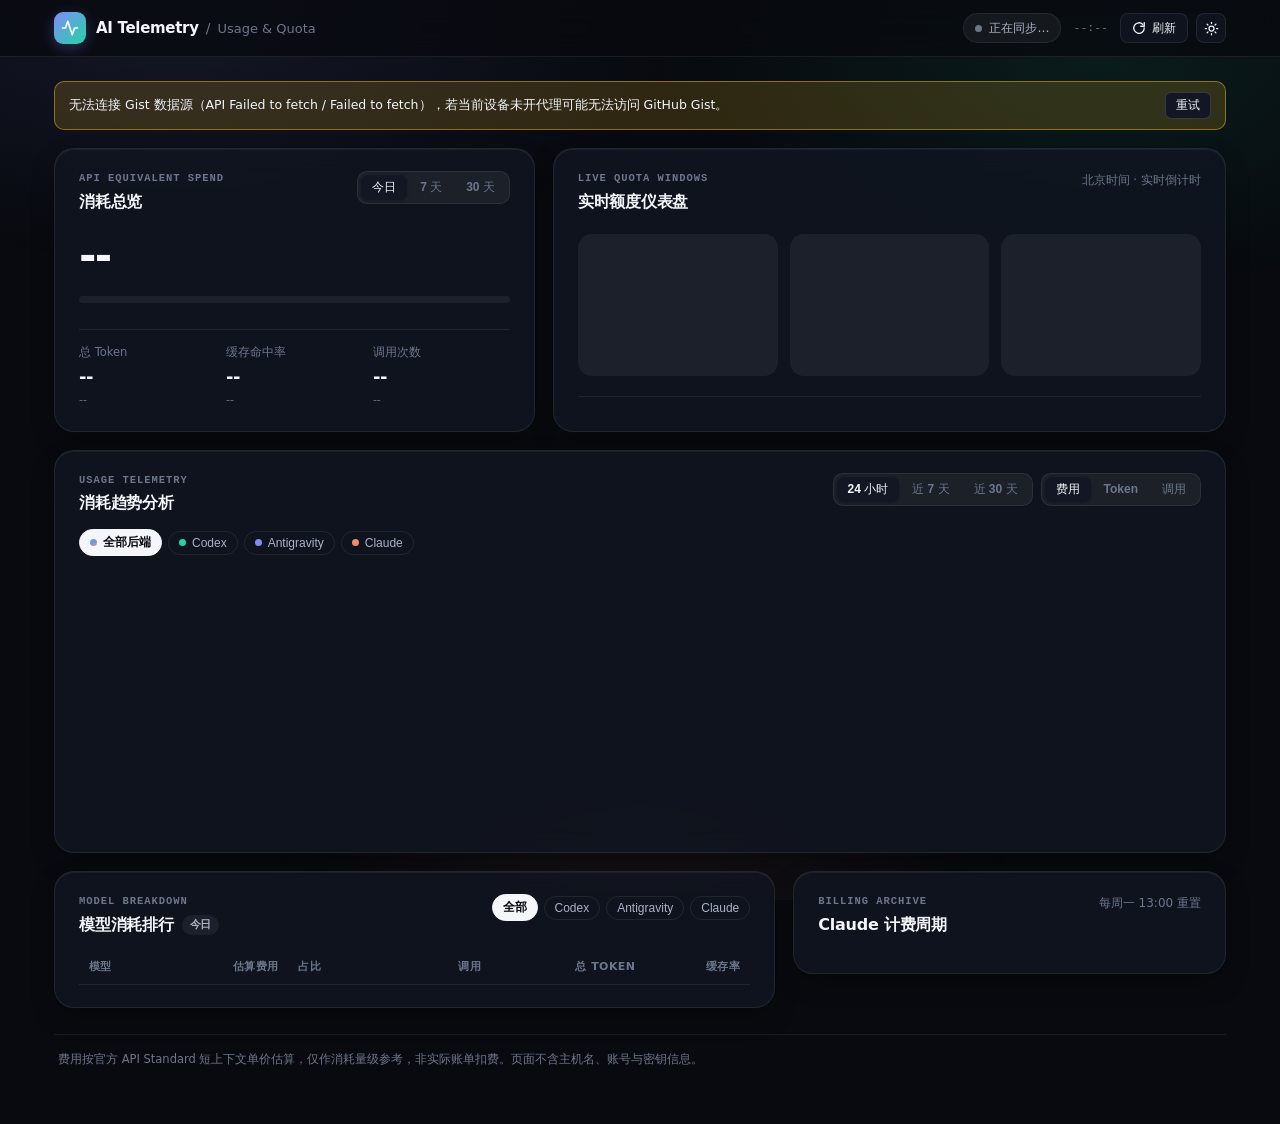
==== commit 4a2d34b3: "用量看板：为静态资源加版本号防缓存错配，细化 Gist 拉取错误提示" ====
--- a/usage/index.html
+++ b/usage/index.html
@@ -5,7 +5,7 @@
   <meta name="viewport" content="width=device-width, initial-scale=1, viewport-fit=cover">
   <meta name="color-scheme" content="dark light">
   <title>AI Telemetry · 用量与额度看板</title>
-  <link rel="stylesheet" href="styles.css">
+  <link rel="stylesheet" href="styles.css?v=20261124c">
 </head>
 <body>
   <div class="ambient-bg" aria-hidden="true"></div>
@@ -216,6 +216,6 @@
     </footer>
   </main>
 
-  <script src="app.js"></script>
+  <script src="app.js?v=20261124c"></script>
 </body>
 </html>
--- a/usage/styles.css
+++ b/usage/styles.css
@@ -77,6 +77,10 @@
 
 *, *::before, *::after {
   box-sizing: border-box;
+}
+
+[hidden] {
+  display: none !important;
 }
 
 html, body {
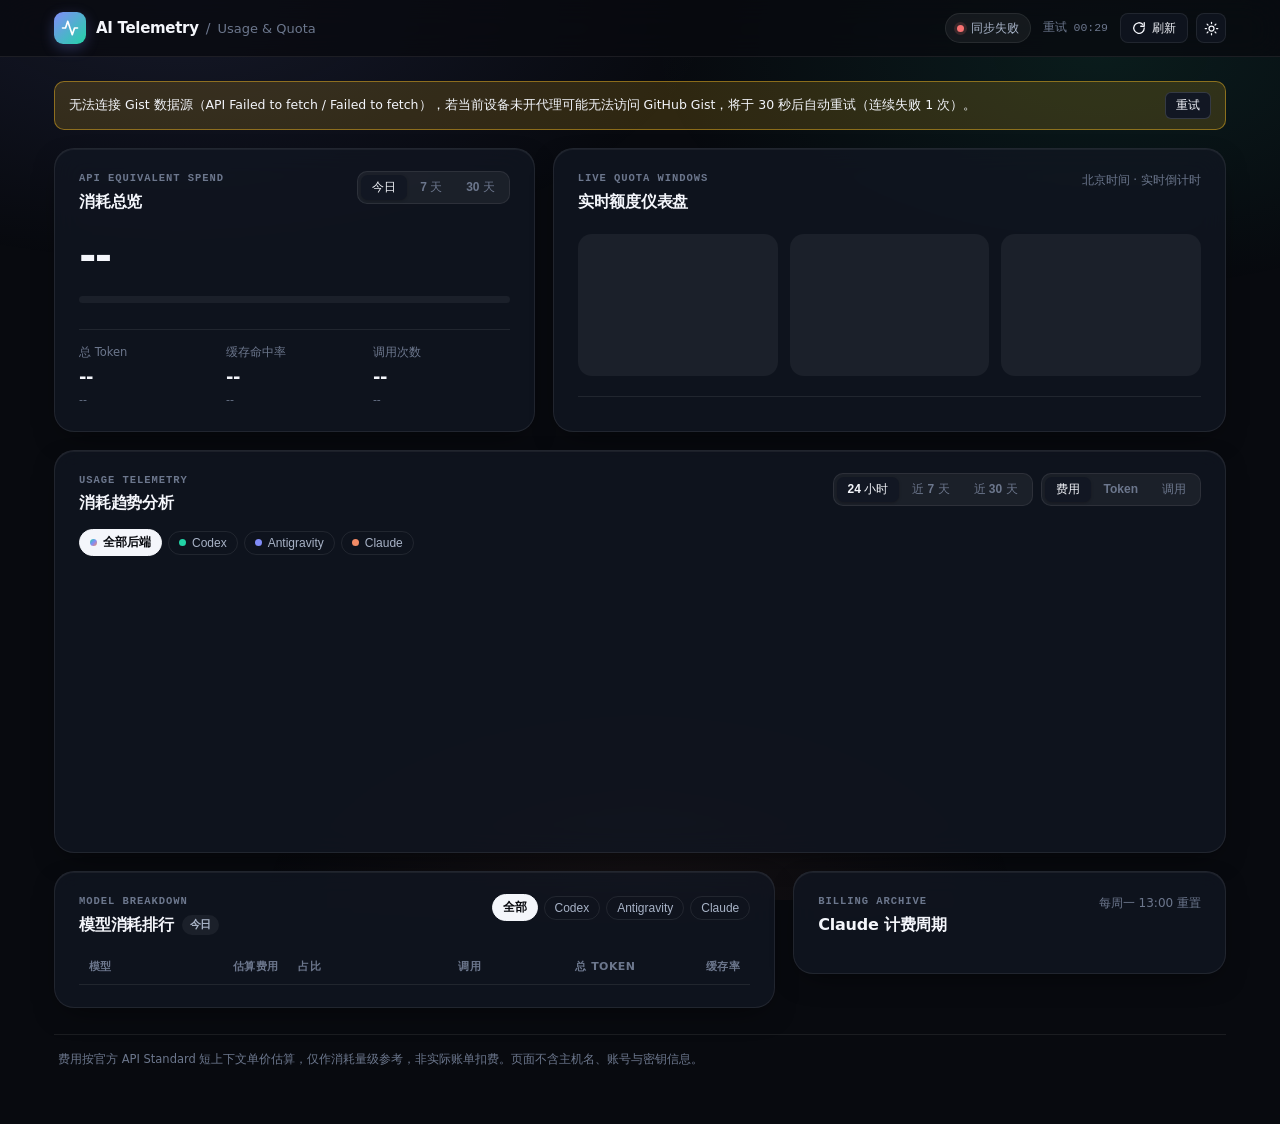
==== commit ab9da8d1: "用量看板：拉取失败改为有界指数退避并刷新静态资源版本号" ====
--- a/usage/index.html
+++ b/usage/index.html
@@ -5,7 +5,7 @@
   <meta name="viewport" content="width=device-width, initial-scale=1, viewport-fit=cover">
   <meta name="color-scheme" content="dark light">
   <title>AI Telemetry · 用量与额度看板</title>
-  <link rel="stylesheet" href="styles.css?v=20261124c">
+  <link rel="stylesheet" href="styles.css?v=20261125a">
 </head>
 <body>
   <div class="ambient-bg" aria-hidden="true"></div>
@@ -216,6 +216,6 @@
     </footer>
   </main>
 
-  <script src="app.js?v=20261124c"></script>
+  <script src="app.js?v=20261125a"></script>
 </body>
 </html>
